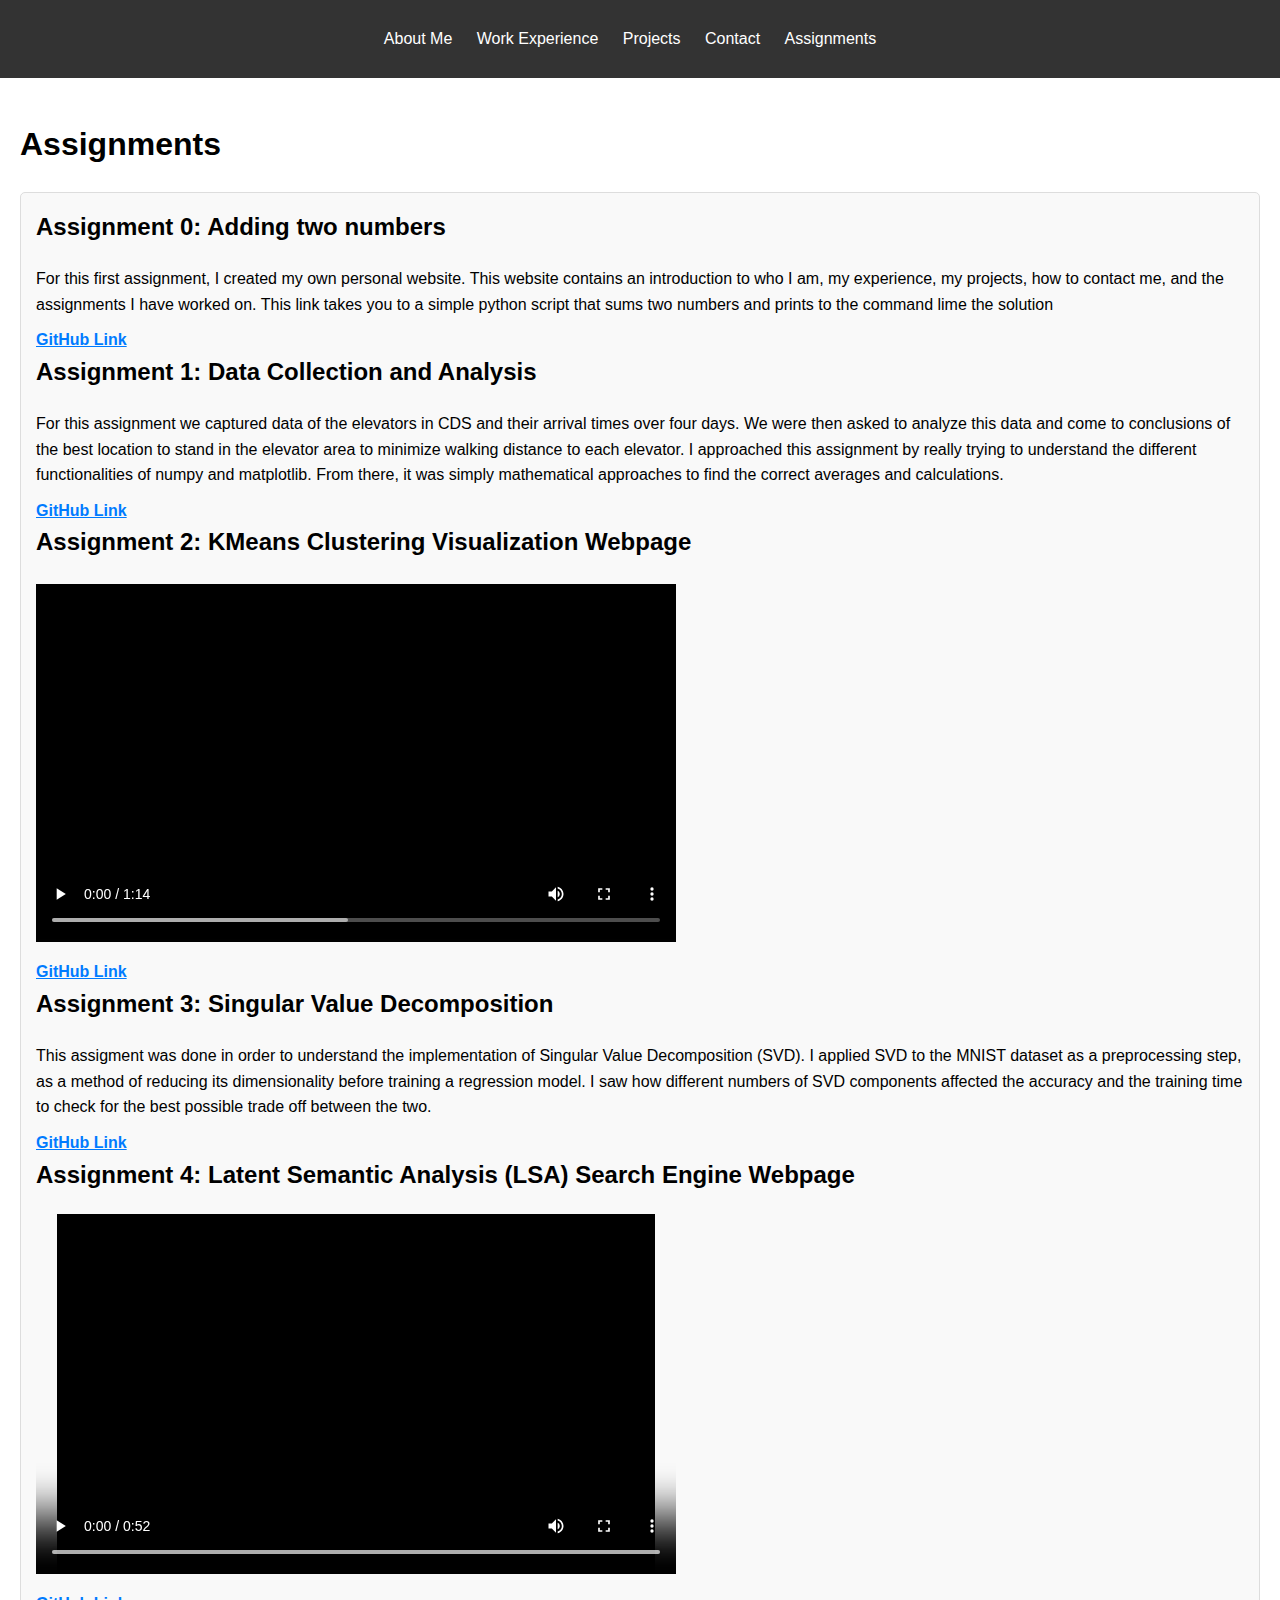
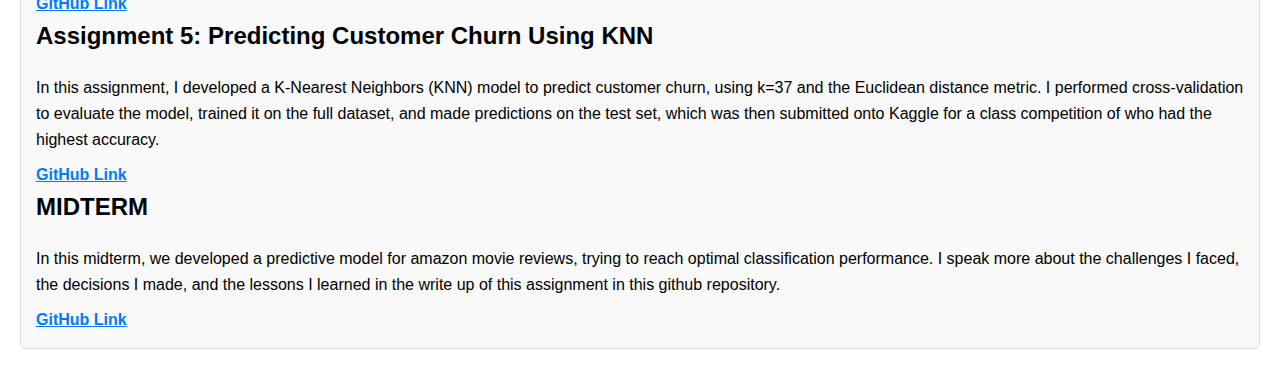
==== assignments.html @ 4a135018 "midterm added" ====
<!DOCTYPE html>
<html lang="en">
<head>
    <meta charset="UTF-8">
    <meta name="viewport" content="width=device-width, initial-scale=1.0">
    <title>Assignments</title>
    <link rel="stylesheet" href="styles.css">
</head>
<body>
    <!-- Navigation Menu -->
    <header>
        <nav>
            <ul>
                <li><a href="index.html">About Me</a></li>
                <li><a href="work-experience.html">Work Experience</a></li>
                <li><a href="projects.html">Projects</a></li>
                <li><a href="contact.html">Contact</a></li>
                <li><a href="assignments.html">Assignments</a></li> 
            </ul>
        </nav>
    </header>


    <main>
        <section>
            <h1>Assignments</h1>
            <div class="assignment-list">
                <div class="assignment">
                    <h2>Assignment 0: Adding two numbers</h2>
                    <p>For this first assignment, I created my own personal website. This website contains an introduction to who I am,
                         my experience, my projects, how to contact me, and the assignments I have worked on. This link takes you to a 
                         simple python script that sums two numbers and prints to the command lime the solution</p>
                    <a href="https://github.com/neermans/neermans-assignment-0">GitHub Link</a>
                
                    <h2>Assignment 1: Data Collection and Analysis</h2>
                    <p>For this assignment we captured data of the elevators in CDS and their arrival times over four days. We were then asked 
                        to analyze this data and come to conclusions of the best location to stand in the elevator area to minimize walking distance
                        to each elevator. I approached this assignment by really trying to understand the different functionalities of numpy and matplotlib. 
                        From there, it was simply mathematical approaches to find the correct averages and calculations. </p>
                    <a href="https://github.com/neermans/neermans-assignment-1">GitHub Link</a>

                    <h2>Assignment 2: KMeans Clustering Visualization Webpage</h2>
                    <video width="640" height="360" controls>
                        <source src="kmeans.mp4" type="video/mp4">
                    </video>
                    <a href="https://github.com/neermans/neermans-assignment-2">GitHub Link</a>

                    <h2>Assignment 3: Singular Value Decomposition</h2>
                    <p>This assigment was done in order to understand the implementation of Singular Value Decomposition (SVD). I applied SVD to the MNIST dataset
                        as a preprocessing step, as a method of reducing its dimensionality before training a regression model. I saw how different
                        numbers of SVD components affected the accuracy and the training time to check for the best possible trade off between the two.
                    </p>
                    <a href="https://github.com/neermans/neermans-assignment-3">GitHub Link</a>

                    <h2>Assignment 4: Latent Semantic Analysis (LSA) Search Engine Webpage</h2>
                    <video width="640" height="360" controls>
                        <source src="assignment4recording.mp4" type="video/mp4">
                    </video>
                    <a href="https://github.com/neermans/neermans-assignment-4">GitHub Link</a>

                    <h2>Assignment 5: Predicting Customer Churn Using KNN</h2>
                    <p>In this assignment, I developed a K-Nearest Neighbors (KNN) model to predict customer churn, 
                        using k=37 and the Euclidean distance metric. I performed cross-validation to evaluate the model, 
                        trained it on the full dataset, and made predictions on the test set, which was then submitted
                        onto Kaggle for a class competition of who had the highest accuracy.
                    </p>
                    <a href="https://github.com/neermans/neermans-assignment-5">GitHub Link</a>

                    <h2>MIDTERM</h2>
                    <p>In this midterm, we developed a predictive model for amazon movie reviews, trying to reach optimal classification
                        performance. I speak more about the challenges I faced, the decisions I made, and the lessons I learned in the write 
                        up of this assignment in this github repository. 
                    </p>
                    <a href="https://github.com/neermans/506_midterm/tree/main">GitHub Link</a>

                </div>
               
            </div>
        </section>
    </main>

</body>
</html>
---- styles.css ----
body {
    font-family: Arial, sans-serif;
    margin: 0;
    padding: 0;
    line-height: 1.6;
    box-sizing: border-box;
}

*, *::before, *::after {
    box-sizing: inherit; 
}

header {
    background-color: #333;
    color: #fff;
    padding: 10px 0;
}

nav ul {
    list-style-type: none;
    padding: 0;
    text-align: center;
}

nav ul li {
    display: inline;
    margin-right: 20px;
}

nav ul li a {
    color: #fff;
    text-decoration: none;
}

a {
    color: #007BFF;  
    text-decoration: underline;
}

main {
    padding: 20px;
}

section {
    margin-bottom: 20px;
}

.assignment-list {
    margin-top: 20px;
}

.assignment {
    border: 1px solid #ddd;
    padding: 15px;
    margin-bottom: 15px;
    background-color: #f9f9f9;
    border-radius: 5px;
}

.assignment h2 {
    margin-top: 0; 
}

.assignment p {
    margin-bottom: 10px;
}

.assignment a {
    display: block;
    color: #007BFF;  
    text-decoration: underline;
    margin-top: 10px;
    font-weight: bold;
}
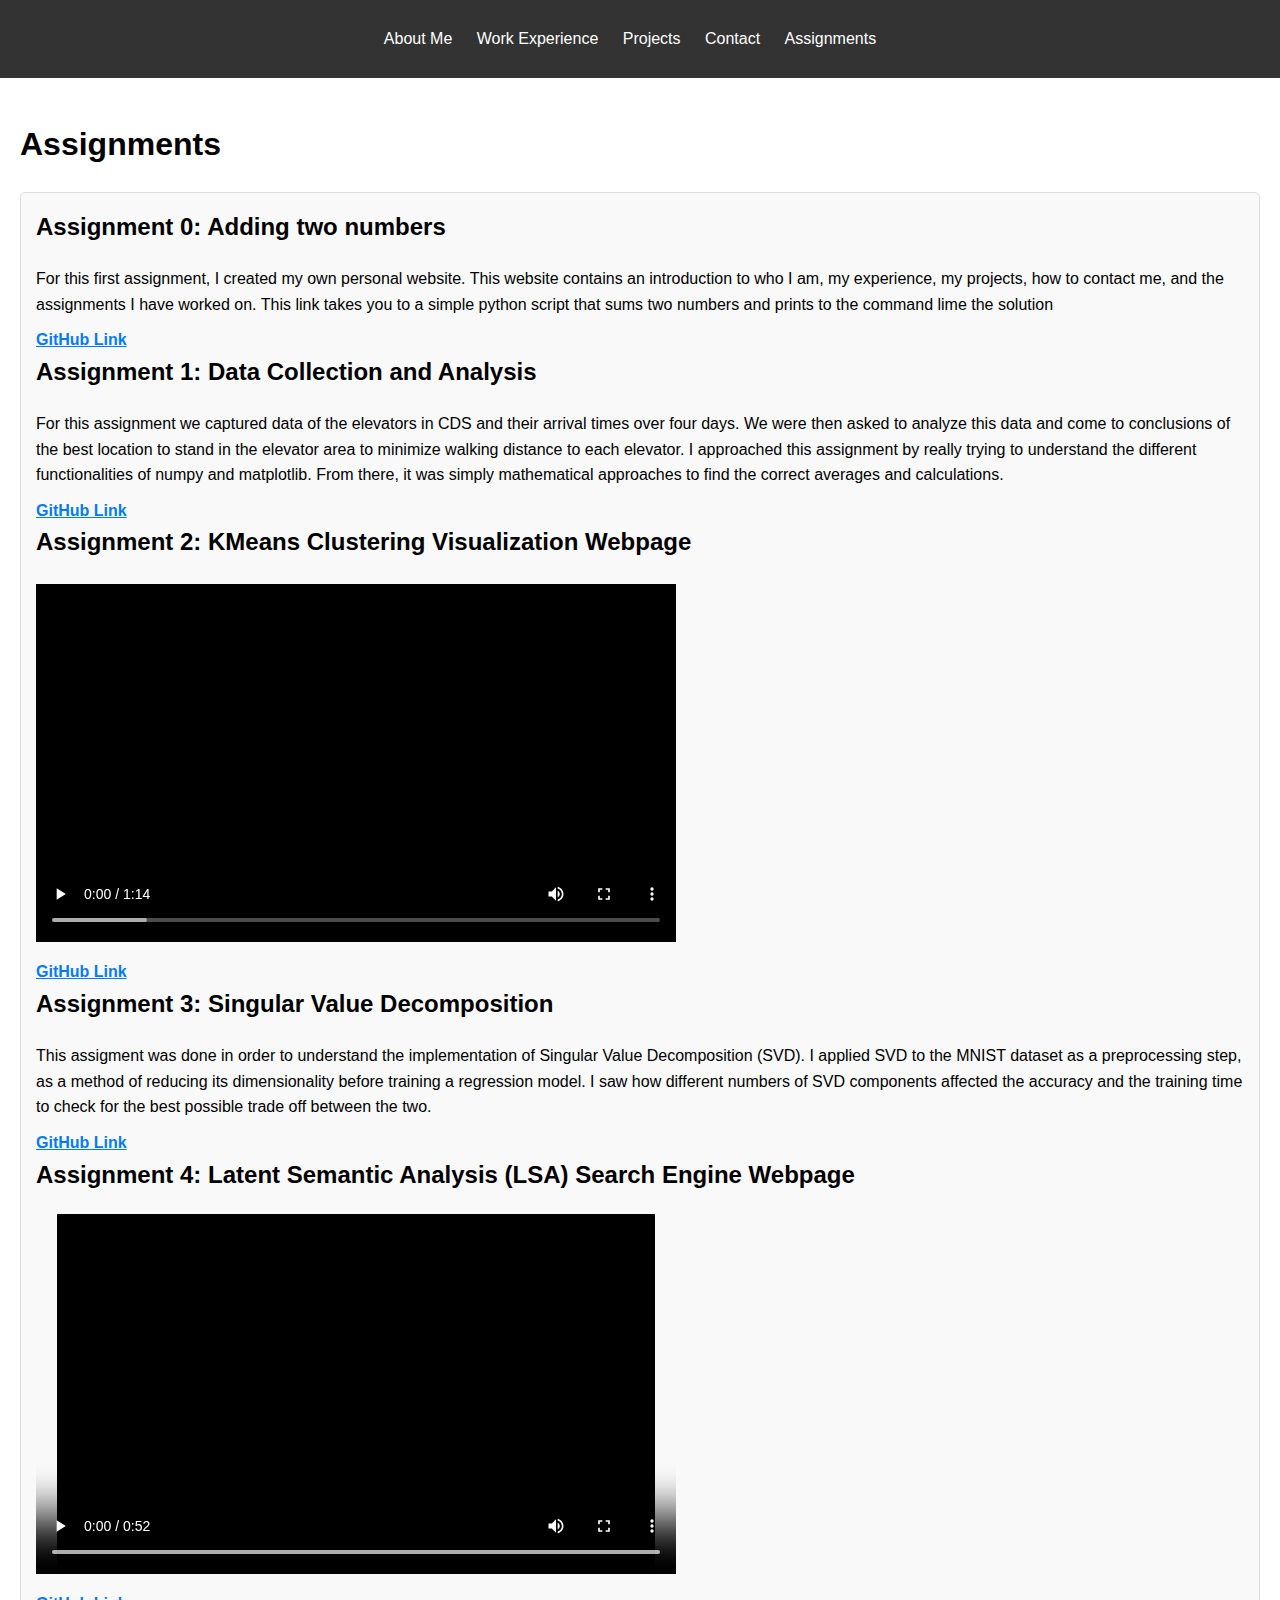
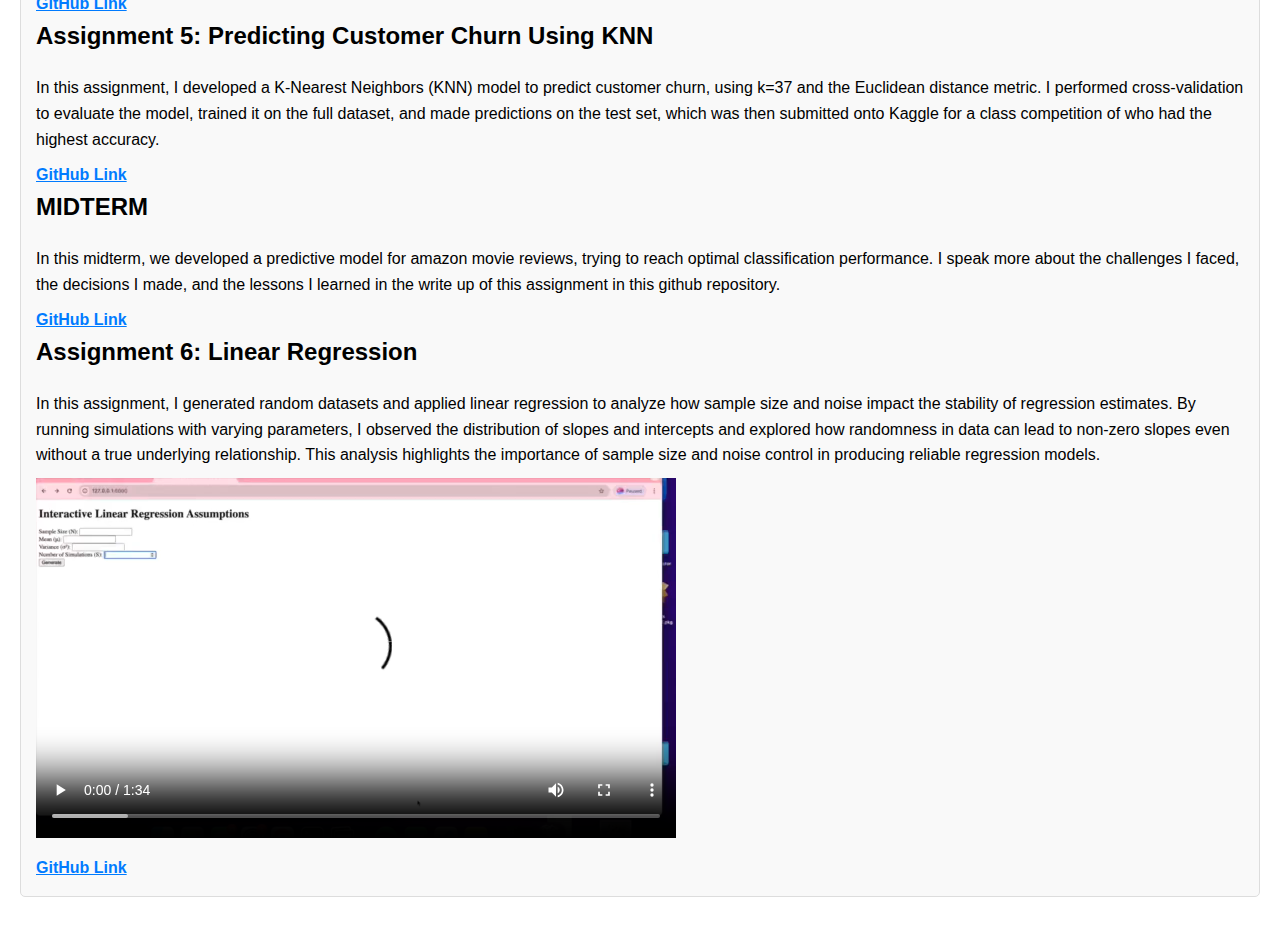
==== commit b1c1dd7b: "added assignment 6" ====
--- a/assignments.html
+++ b/assignments.html
@@ -73,6 +73,16 @@
                     </p>
                     <a href="https://github.com/neermans/506_midterm/tree/main">GitHub Link</a>
 
+                    <h2>Assignment 6: Linear Regression</h2>
+                    <p>In this assignment, I generated random datasets and applied linear regression to analyze how sample size and noise impact
+                        the stability of regression estimates. By running simulations with varying parameters, I observed the distribution of slopes 
+                        and intercepts and explored how randomness in data can lead to non-zero slopes even without a true underlying relationship. 
+                        This analysis highlights the importance of sample size and noise control in producing reliable regression models.
+                    </p>
+                    <video width="640" height="360" controls>
+                        <source src="neermans-assignment-6.mp4" type="video/mp4">
+                    </video>
+                    <a href="https://github.com/neermans/neermans-assignment-6">GitHub Link</a>
                 </div>
                
             </div>
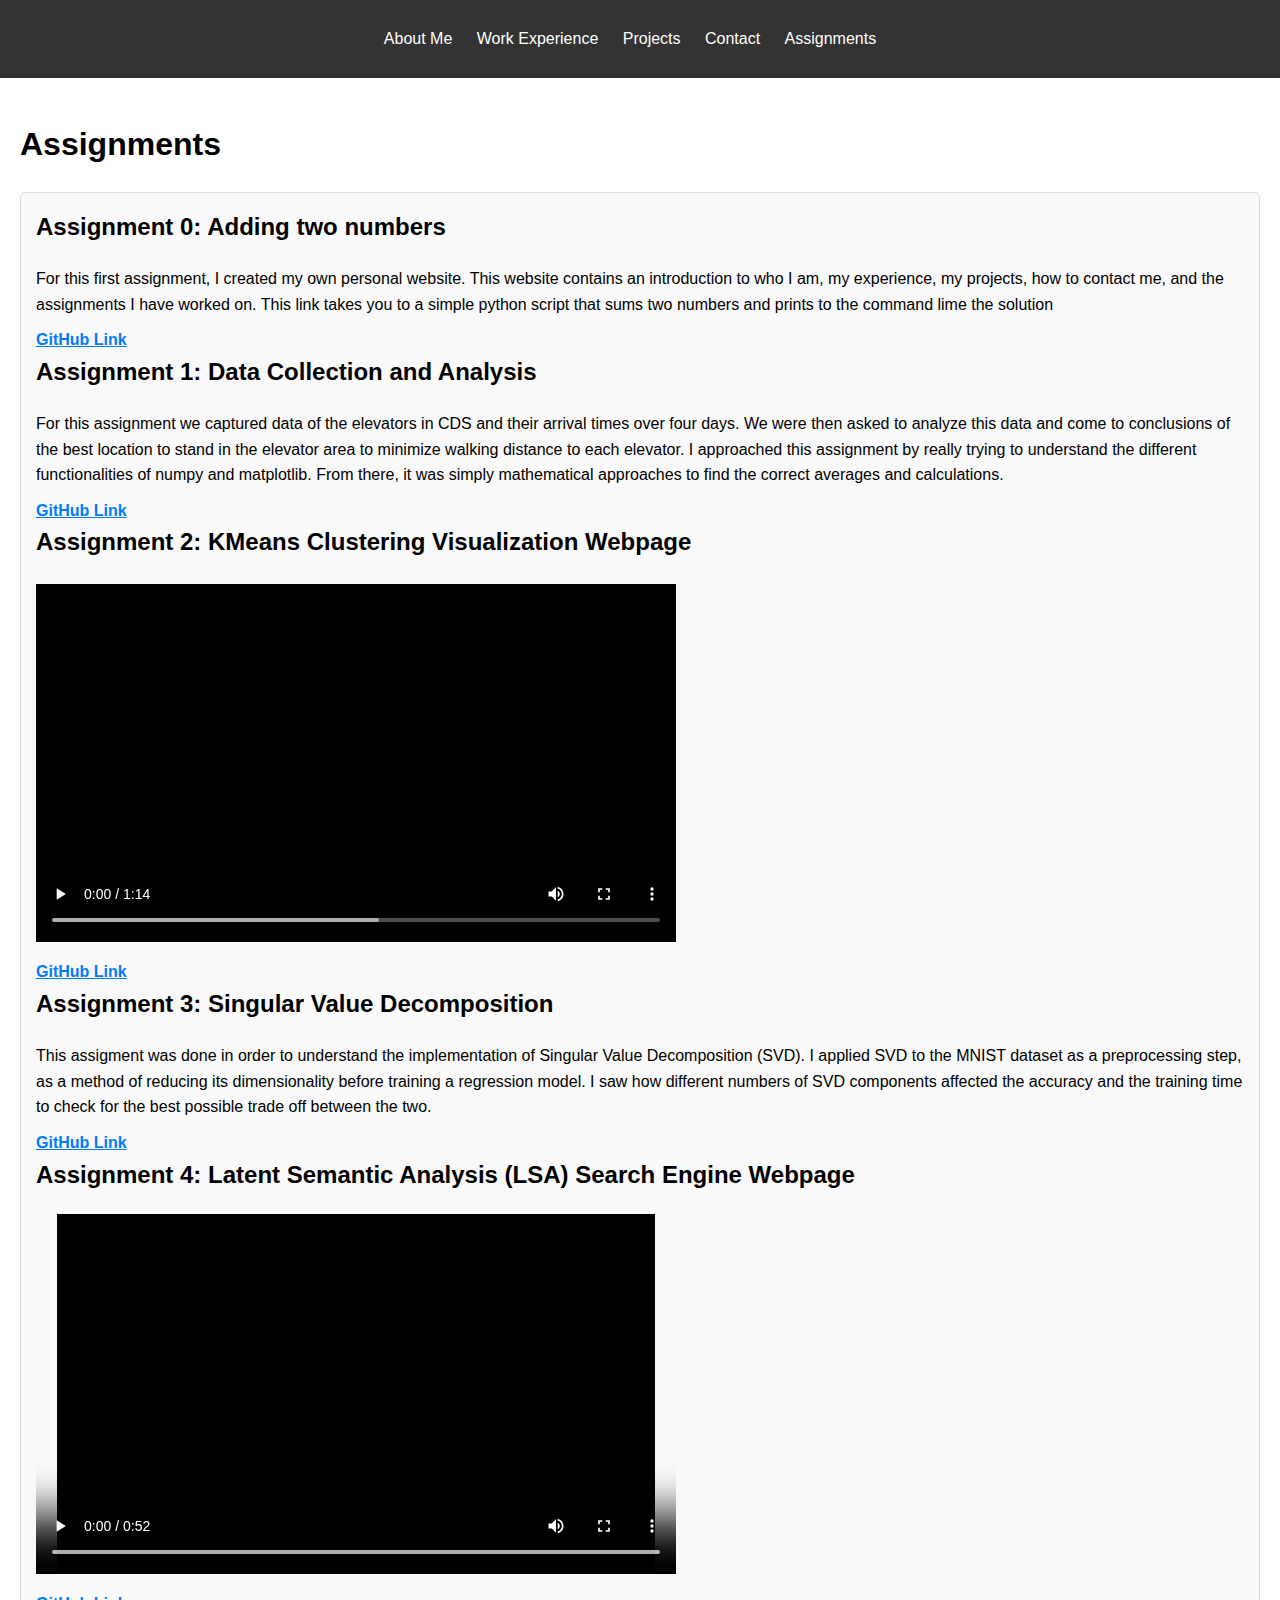
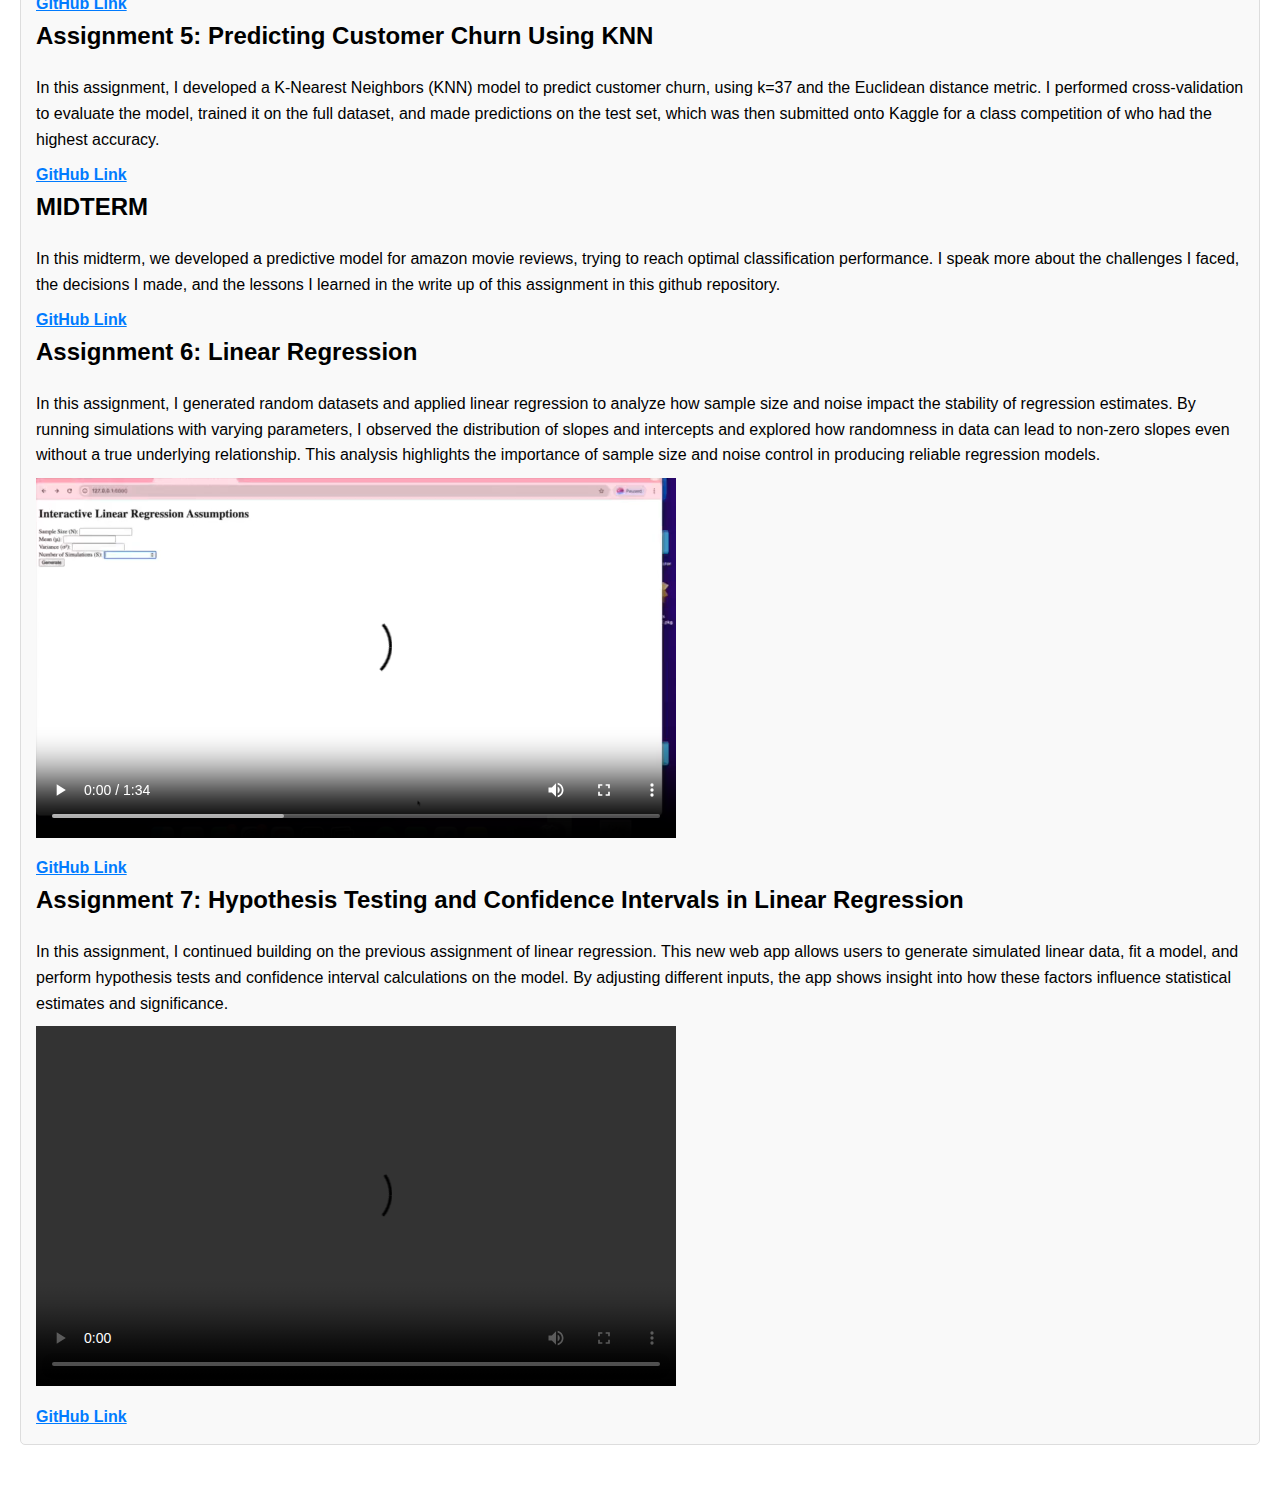
==== commit 0d99d29b: "assignment 7 added" ====
--- a/assignments.html
+++ b/assignments.html
@@ -83,6 +83,16 @@
                         <source src="neermans-assignment-6.mp4" type="video/mp4">
                     </video>
                     <a href="https://github.com/neermans/neermans-assignment-6">GitHub Link</a>
+
+                    <h2>Assignment 7: Hypothesis Testing and Confidence Intervals in Linear Regression</h2>
+                    <p>In this assignment, I continued building on the previous assignment of linear regression. This new web app allows users to 
+                        generate simulated linear data, fit a model, and perform hypothesis tests and confidence interval calculations on the model. 
+                        By adjusting different inputs, the app shows insight into how these factors influence statistical estimates and significance. 
+                    </p>
+                    <video width="640" height="360" controls>
+                        <source src="assignment7.mp4" type="video/mp4">
+                    </video>
+                    <a href="https://github.com/neermans/neermans-assignment-7">GitHub Link</a>
                 </div>
                
             </div>
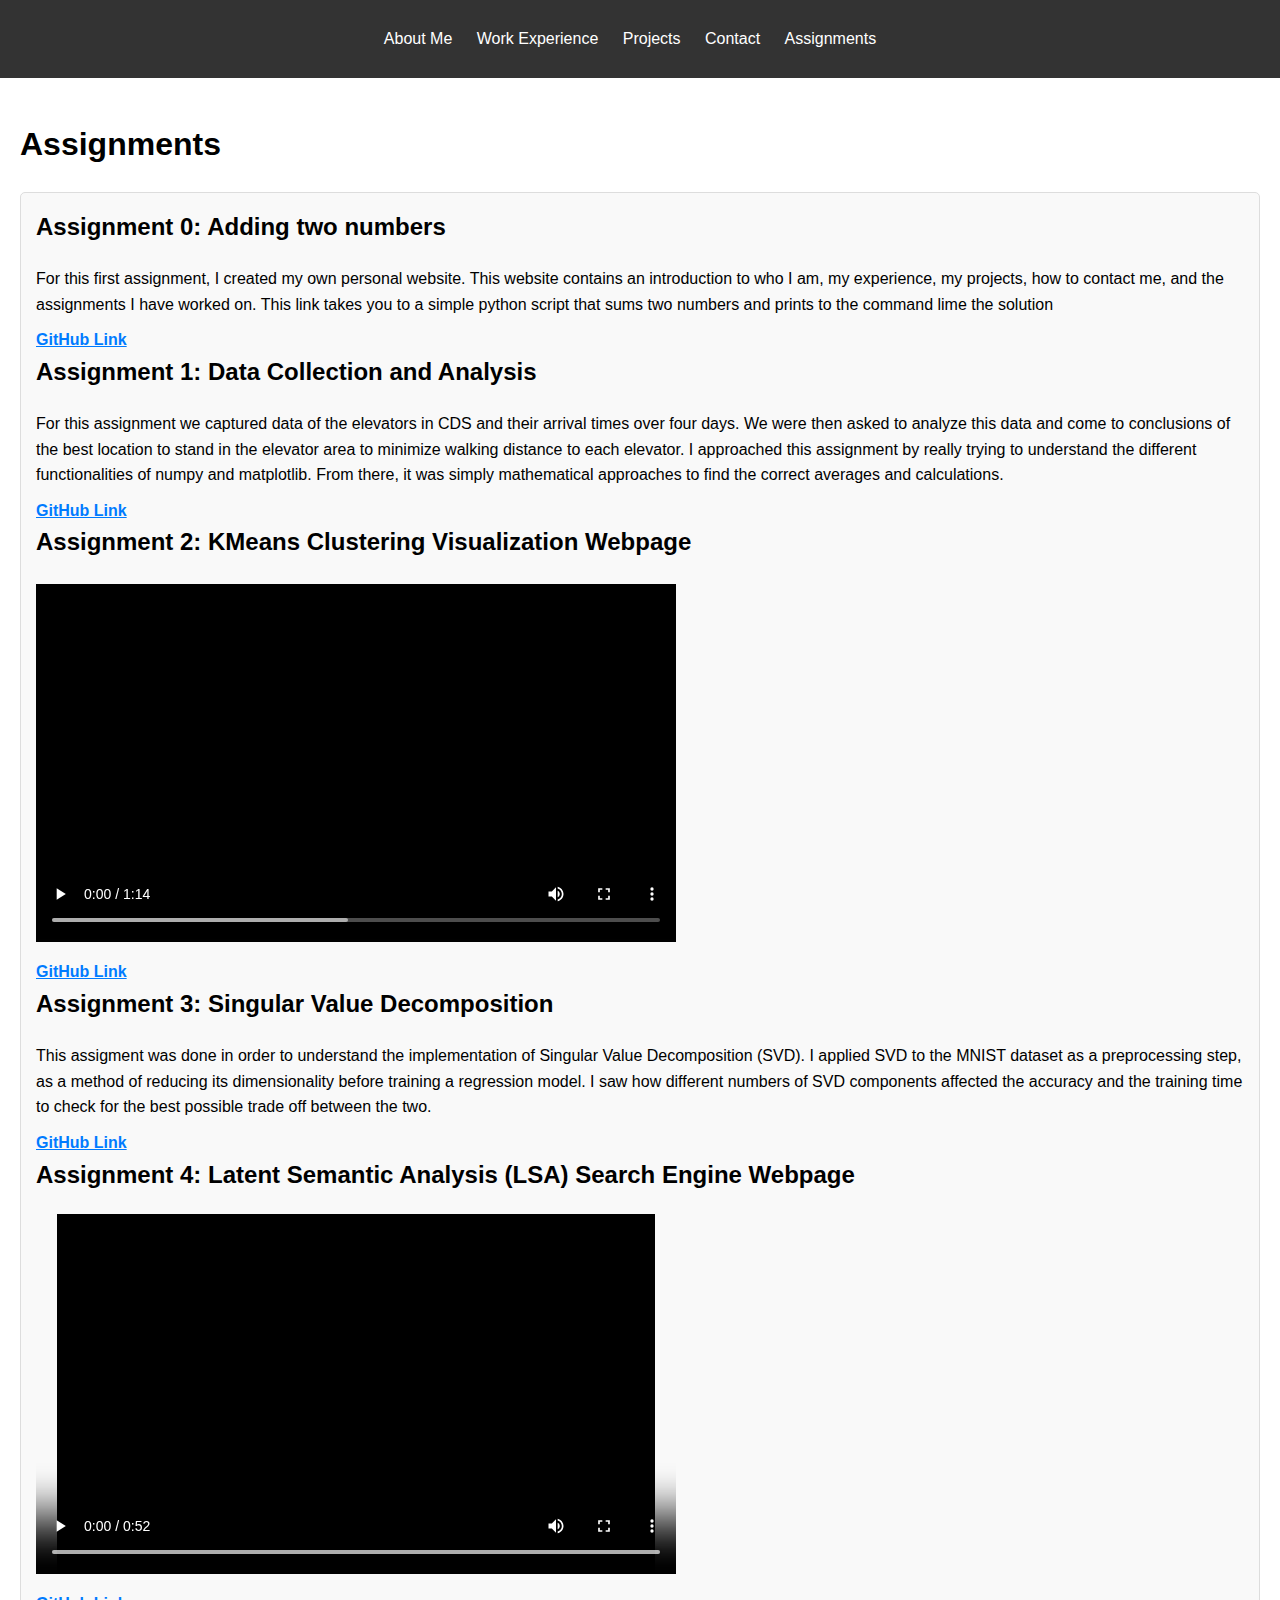
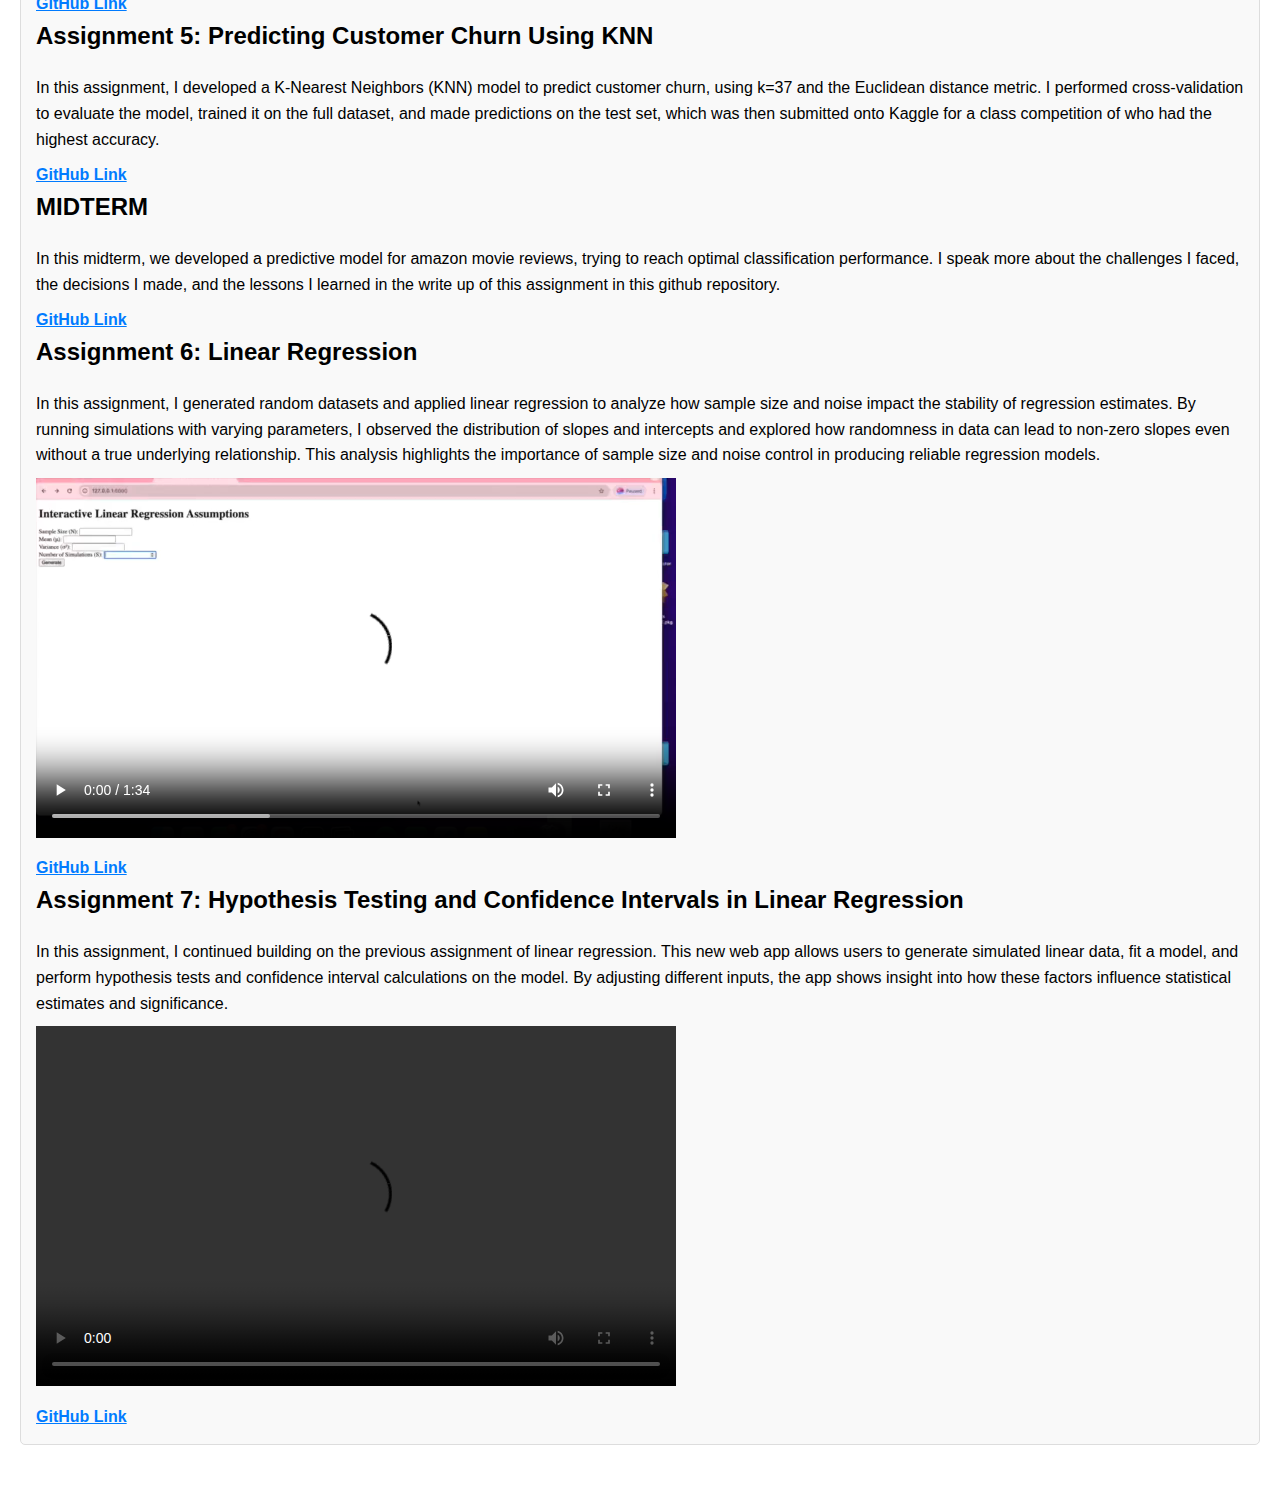
==== commit b2a99547: "changed film name" ====
--- a/assignments.html
+++ b/assignments.html
@@ -90,7 +90,7 @@
                         By adjusting different inputs, the app shows insight into how these factors influence statistical estimates and significance. 
                     </p>
                     <video width="640" height="360" controls>
-                        <source src="assignment7.mp4" type="video/mp4">
+                        <source src="assignment7.mov" type="video/mp4">
                     </video>
                     <a href="https://github.com/neermans/neermans-assignment-7">GitHub Link</a>
                 </div>
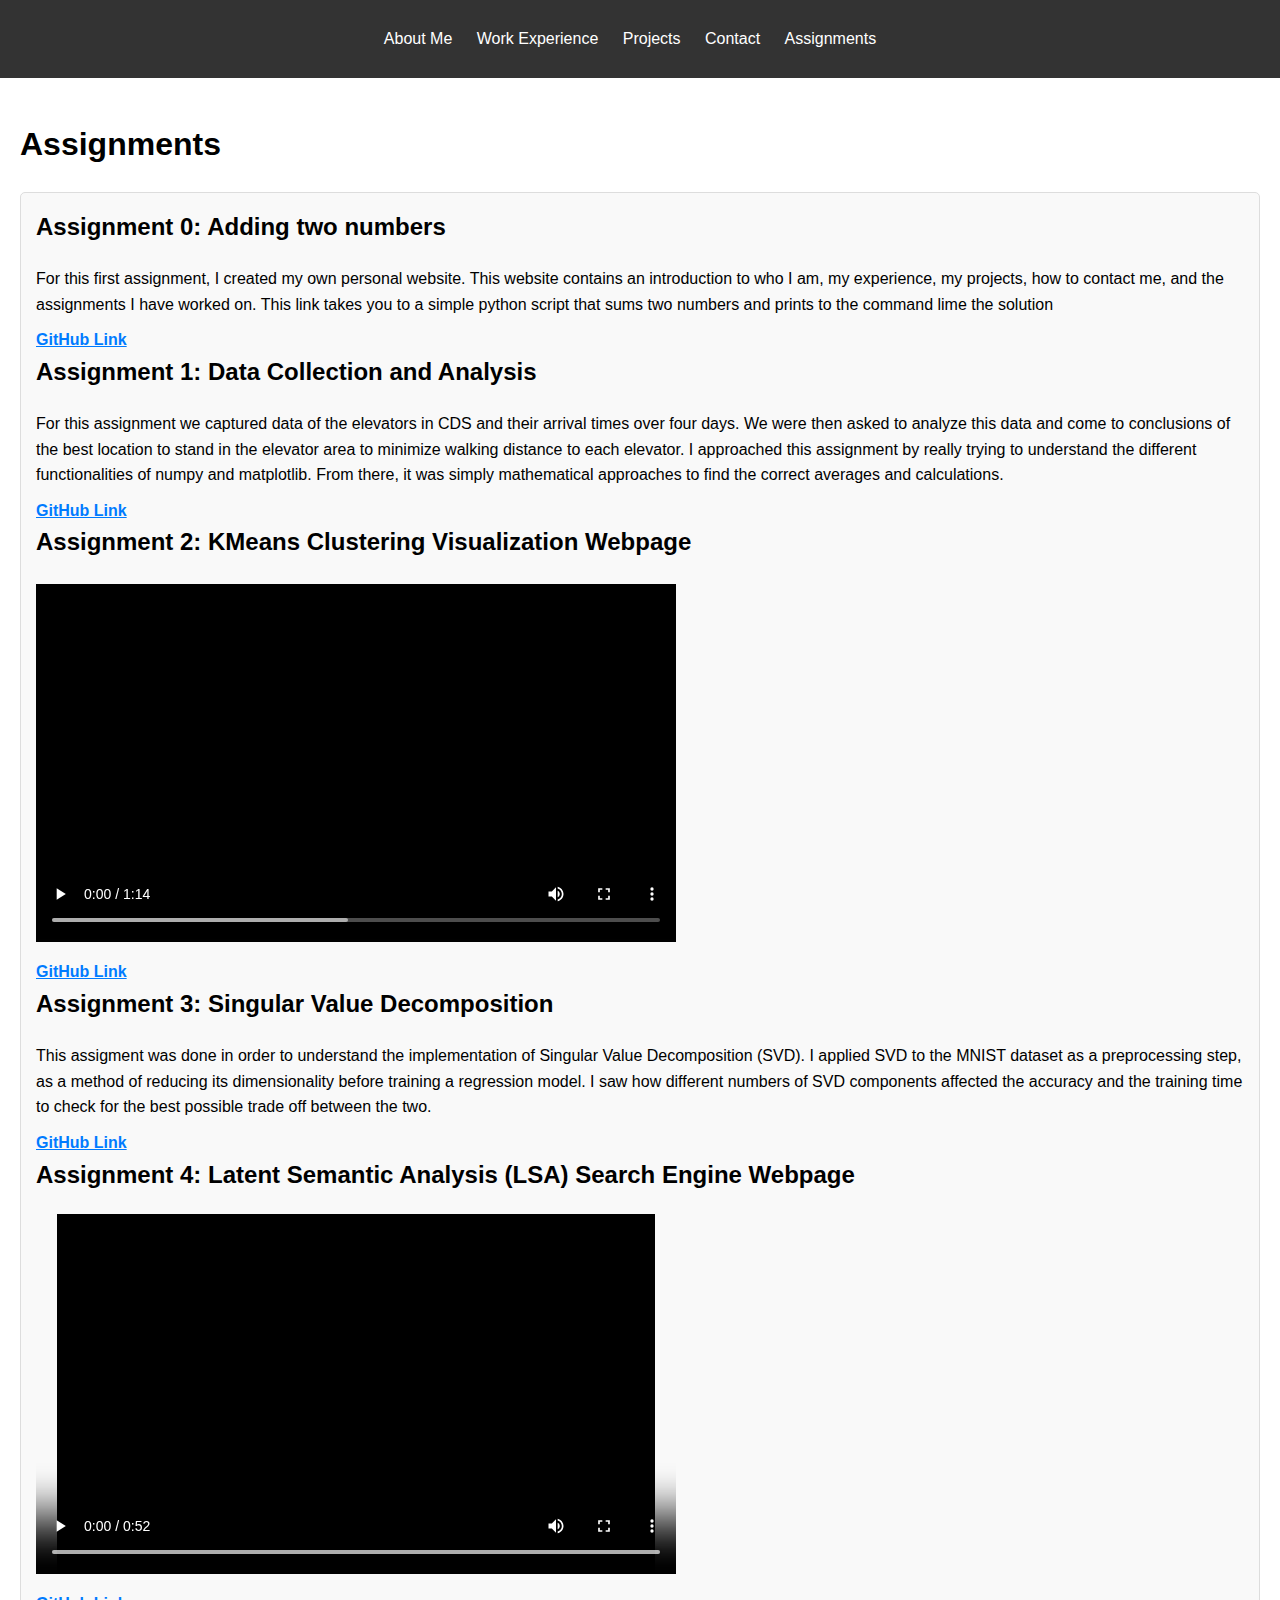
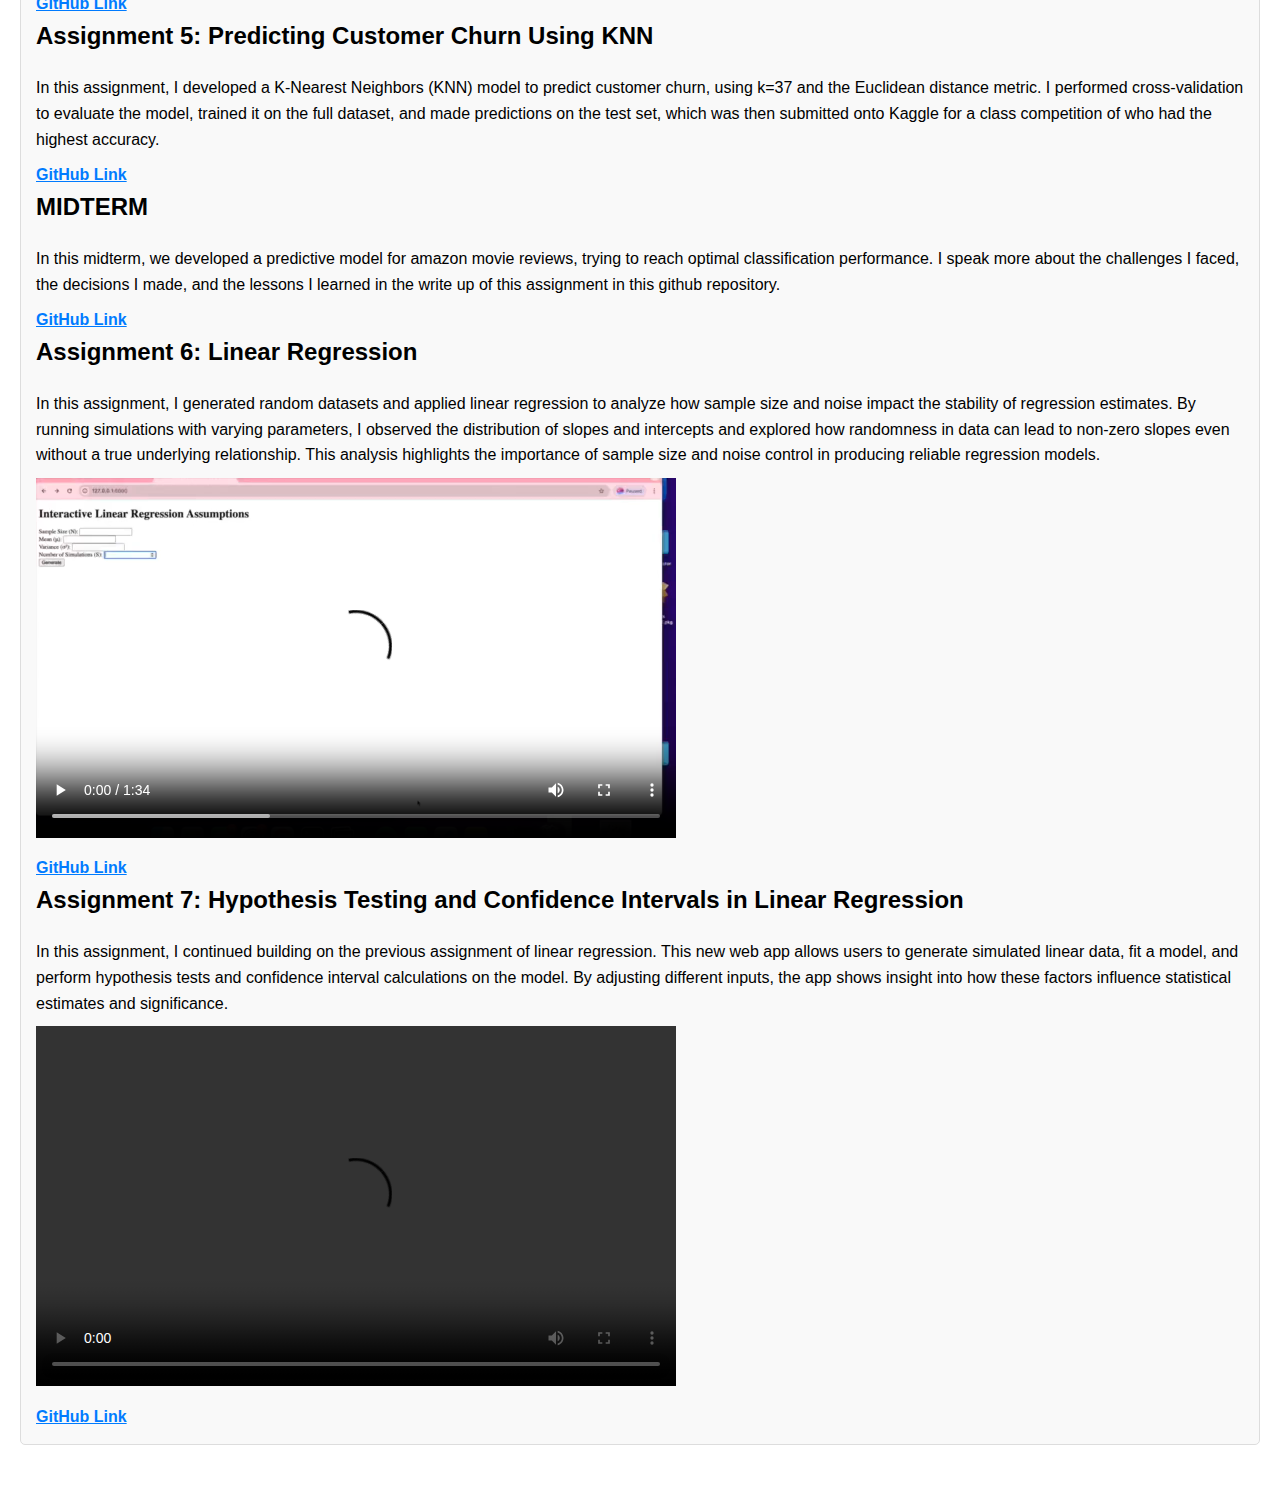
==== commit a82ecaf9: "converted clip to mp4" ====
--- a/assignments.html
+++ b/assignments.html
@@ -90,7 +90,7 @@
                         By adjusting different inputs, the app shows insight into how these factors influence statistical estimates and significance. 
                     </p>
                     <video width="640" height="360" controls>
-                        <source src="assignment7.mov" type="video/mp4">
+                        <source src="assignment7.mp4" type="video/mp4">
                     </video>
                     <a href="https://github.com/neermans/neermans-assignment-7">GitHub Link</a>
                 </div>
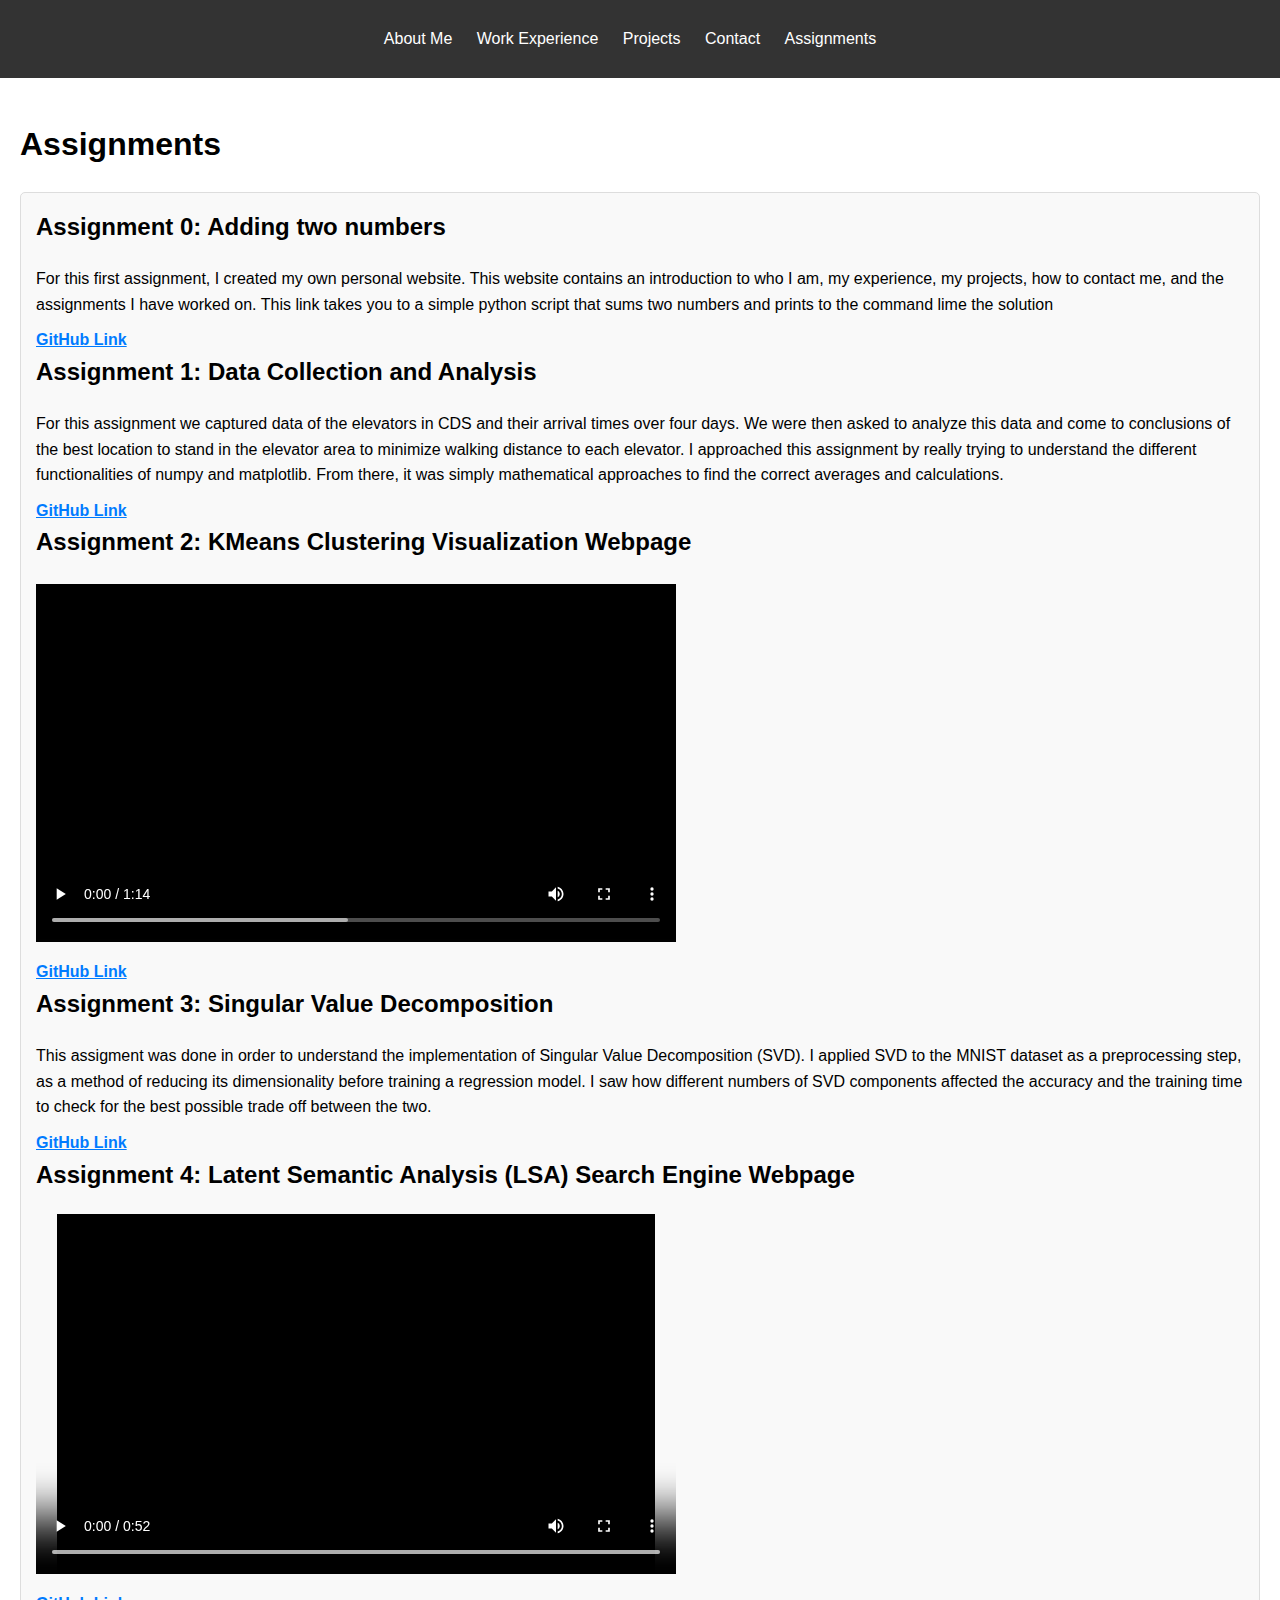
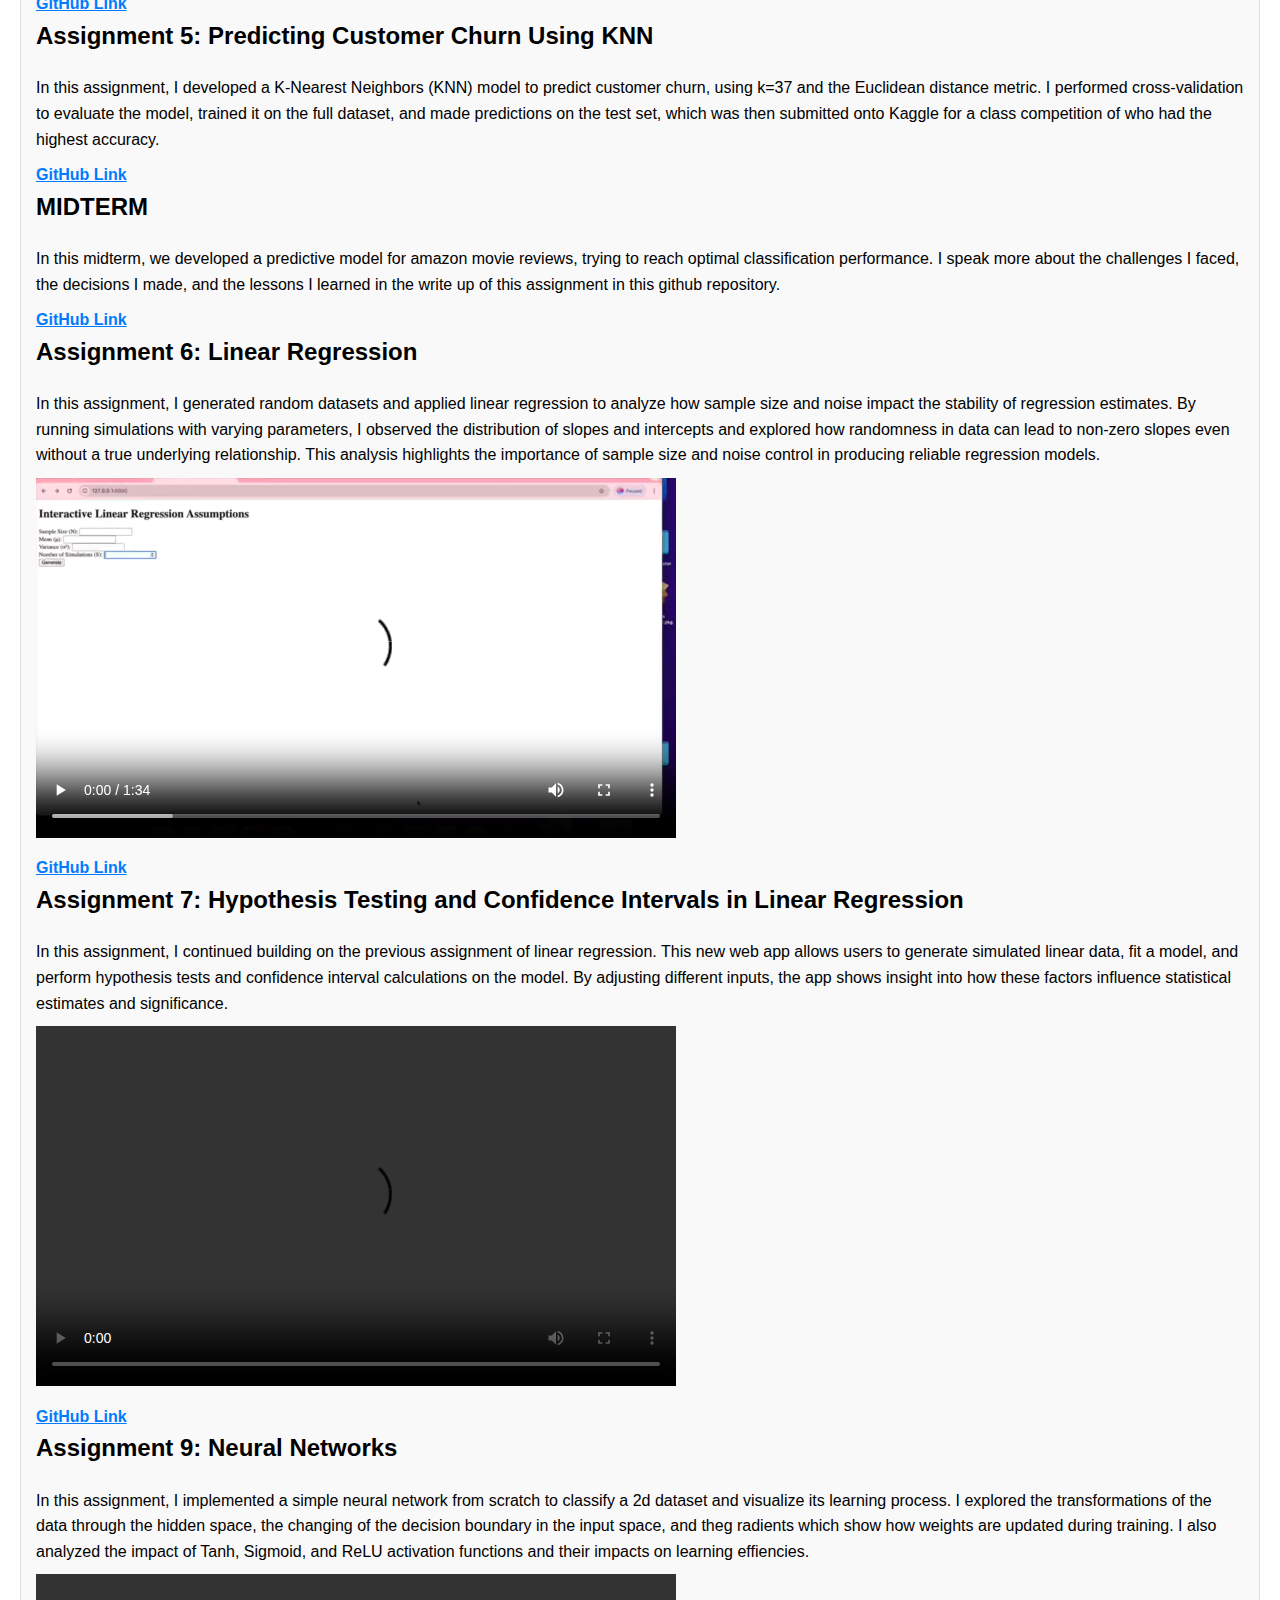
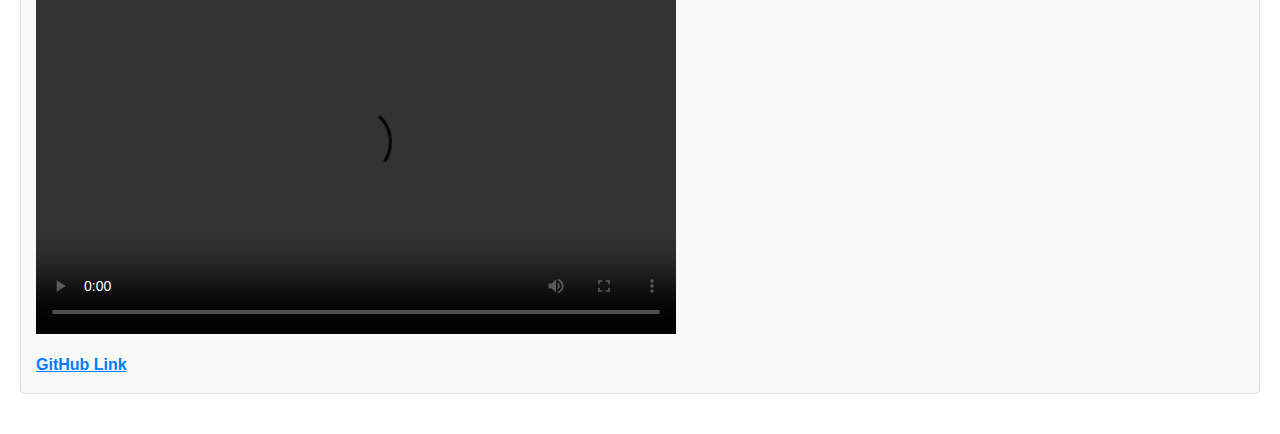
==== commit 568f13a5: "assignment 9 added" ====
--- a/assignments.html
+++ b/assignments.html
@@ -93,6 +93,17 @@
                         <source src="assignment7.mp4" type="video/mp4">
                     </video>
                     <a href="https://github.com/neermans/neermans-assignment-7">GitHub Link</a>
+
+                    <h2>Assignment 9: Neural Networks</h2>
+                    <p>In this assignment, I implemented a simple neural network from scratch to classify a 2d dataset and visualize its learning process.
+                        I explored the transformations of the data through the hidden space, the changing of the decision boundary in the input space, 
+                        and theg radients which show how weights are updated during training. I also analyzed the impact of Tanh, Sigmoid, and ReLU activation
+                        functions and their impacts on learning effiencies.
+                    </p>
+                    <video width="640" height="360" controls>
+                        <source src="assignment9.mp4" type="video/mp4">
+                    </video>
+                    <a href="https://github.com/neermans/neermans-assignment-9">GitHub Link</a>
                 </div>
                
             </div>
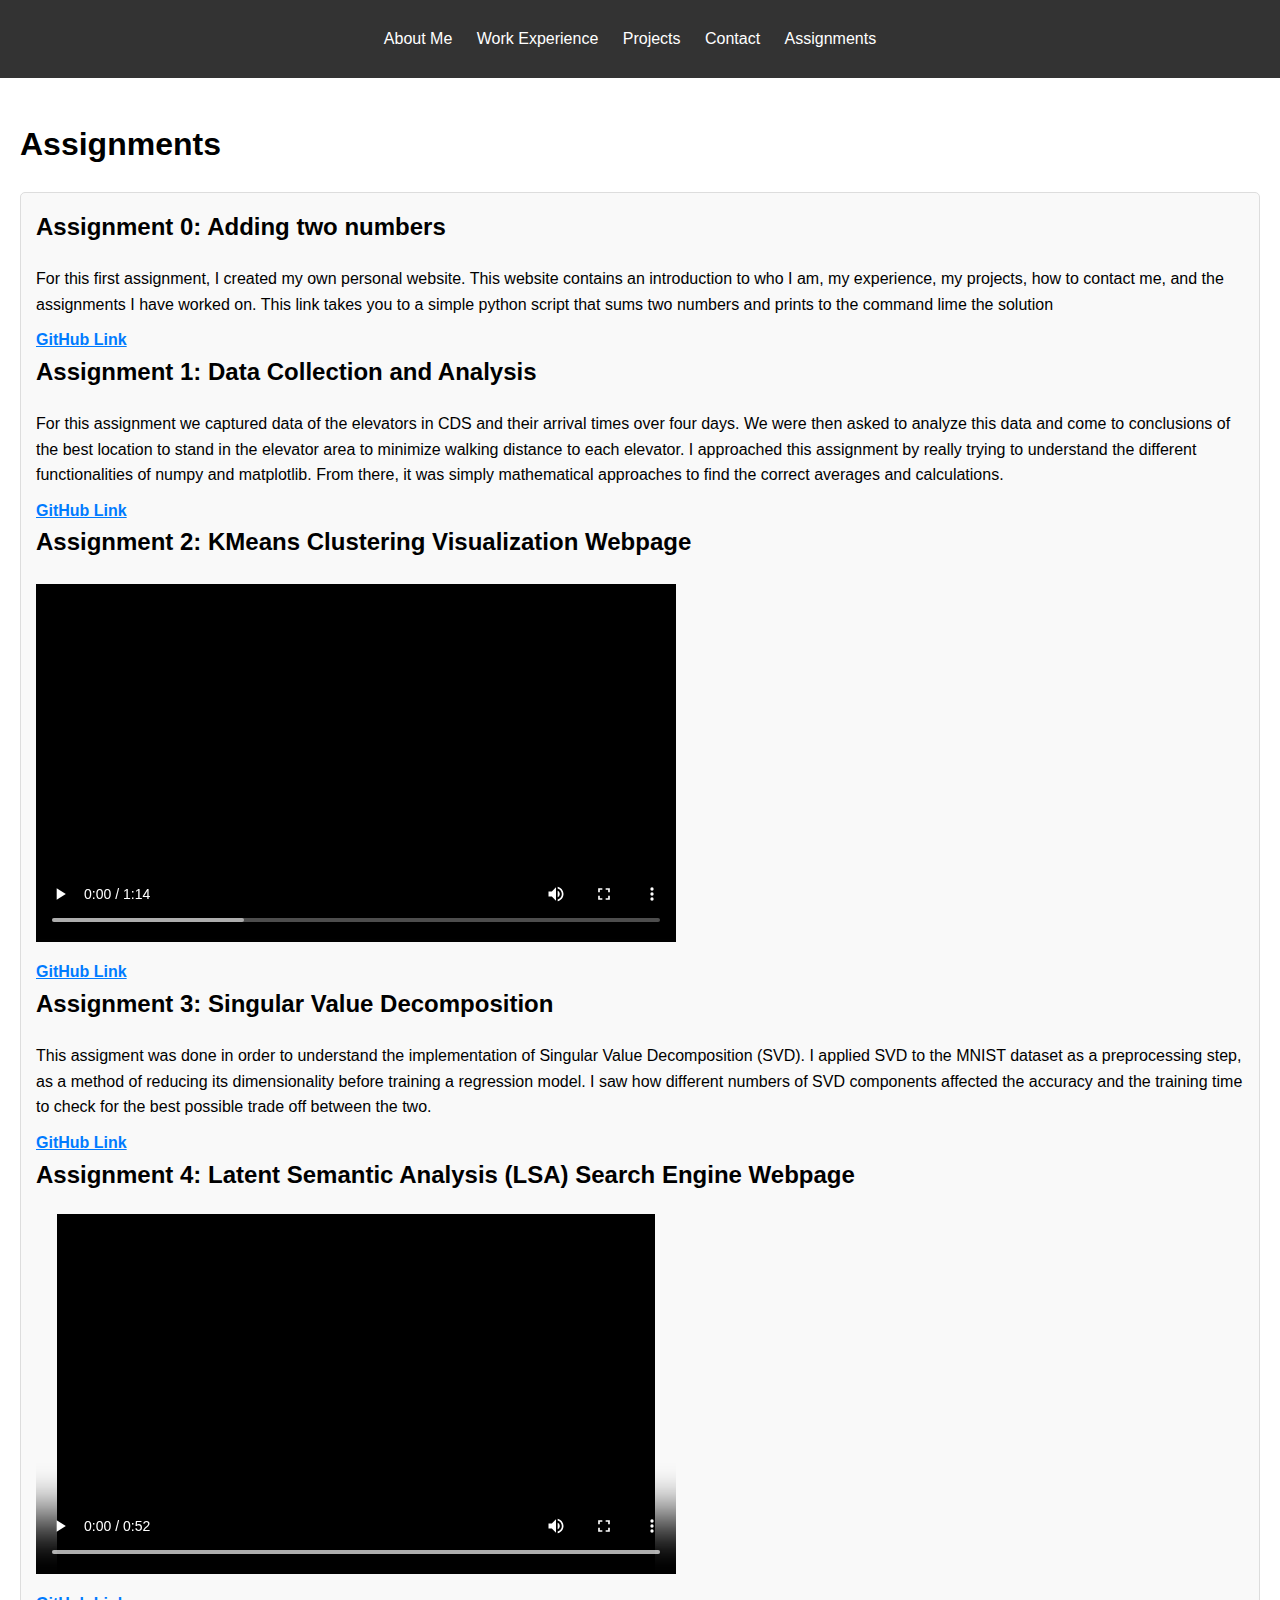
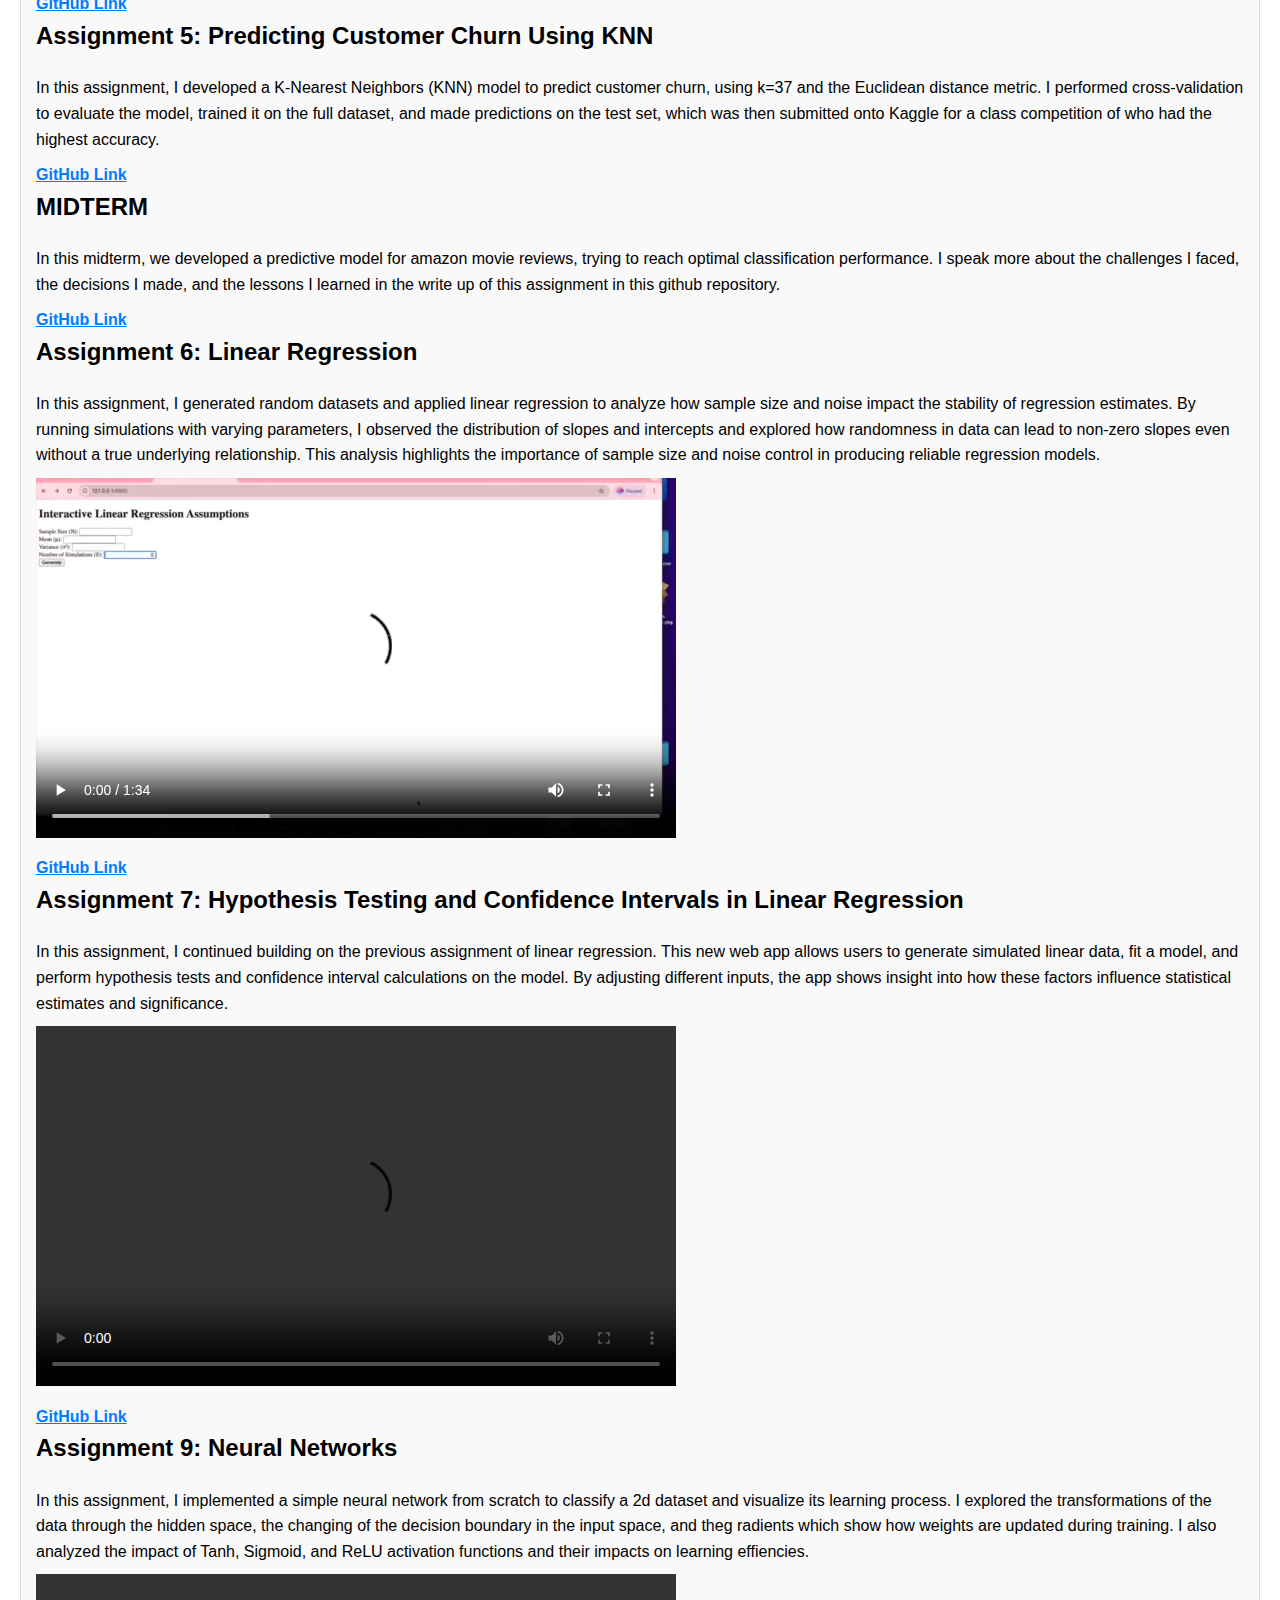
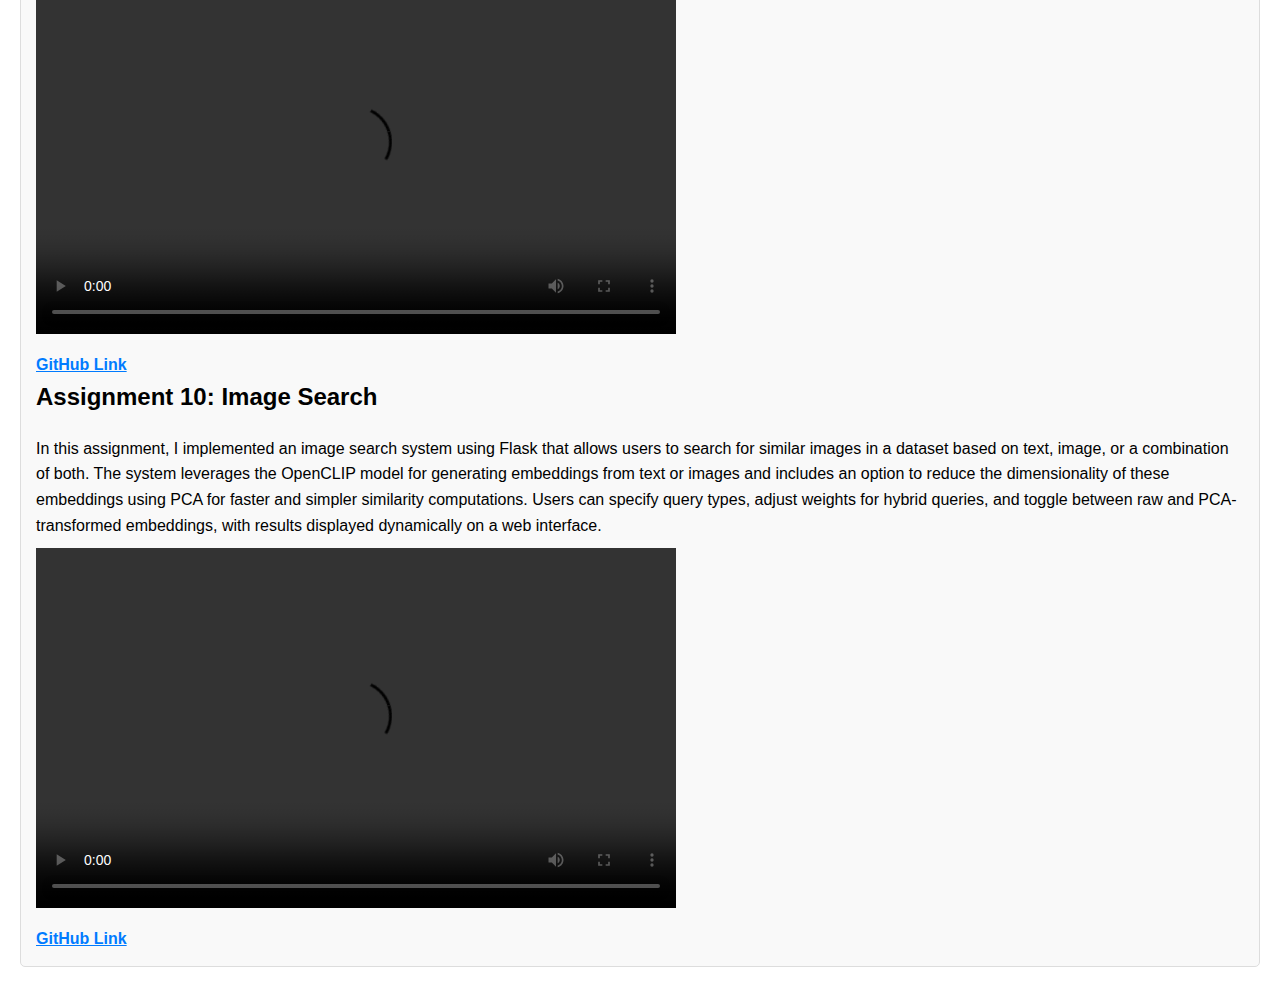
==== commit 0dbfb0ab: "added assignment 10" ====
--- a/assignments.html
+++ b/assignments.html
@@ -104,6 +104,19 @@
                         <source src="assignment9.mp4" type="video/mp4">
                     </video>
                     <a href="https://github.com/neermans/neermans-assignment-9">GitHub Link</a>
+
+                    <h2>Assignment 10: Image Search</h2>
+                    <p>In this assignment, I implemented an image search system using Flask that allows users to search 
+                        for similar images in a dataset based on text, image, or a combination of both. The system leverages the 
+                        OpenCLIP model for generating embeddings from text or images and includes an option to reduce the dimensionality 
+                        of these embeddings using PCA for faster and simpler similarity computations. Users can specify query types, 
+                        adjust weights for hybrid queries, and toggle between raw and PCA-transformed embeddings, with results displayed 
+                        dynamically on a web interface.
+                    </p>
+                    <video width="640" height="360" controls>
+                        <source src="assignment10.mp4" type="video/mp4">
+                    </video>
+                    <a href="https://github.com/neermans/neermans-assignment-10">GitHub Link</a>
                 </div>
                
             </div>
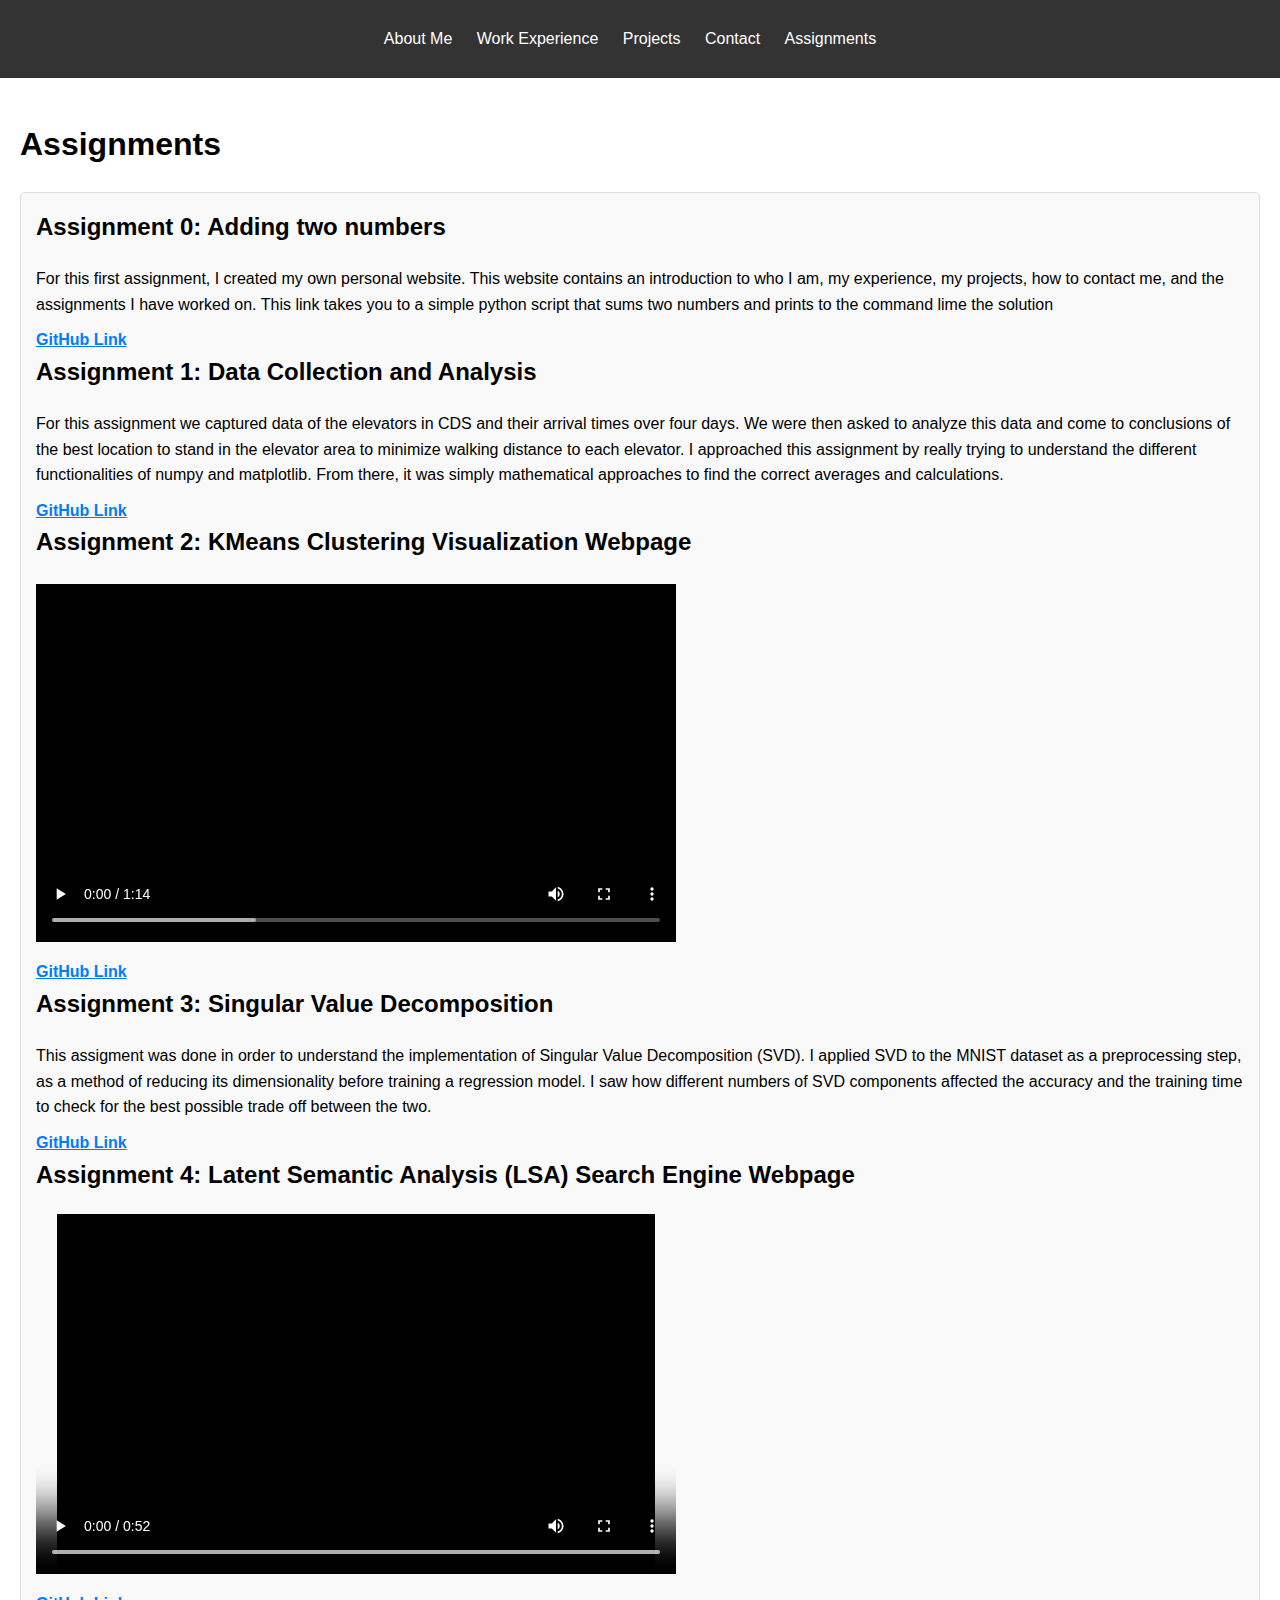
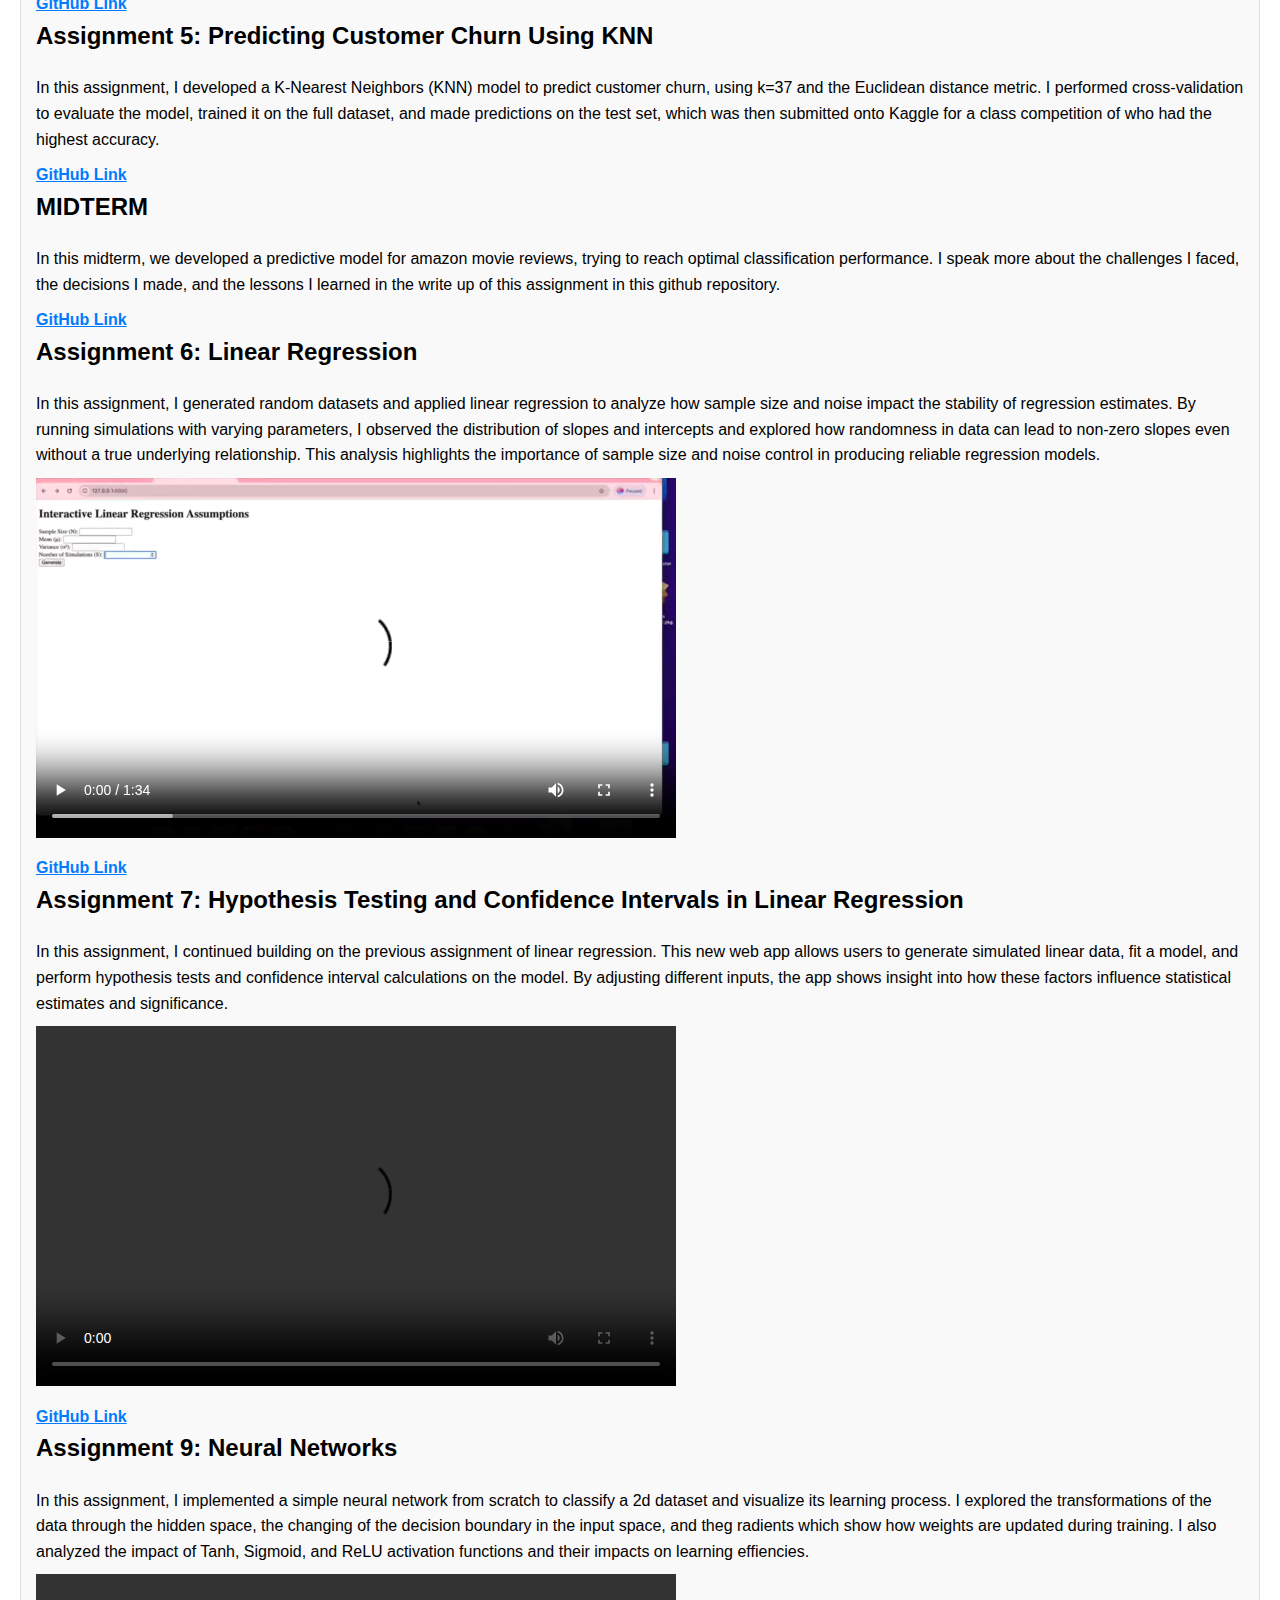
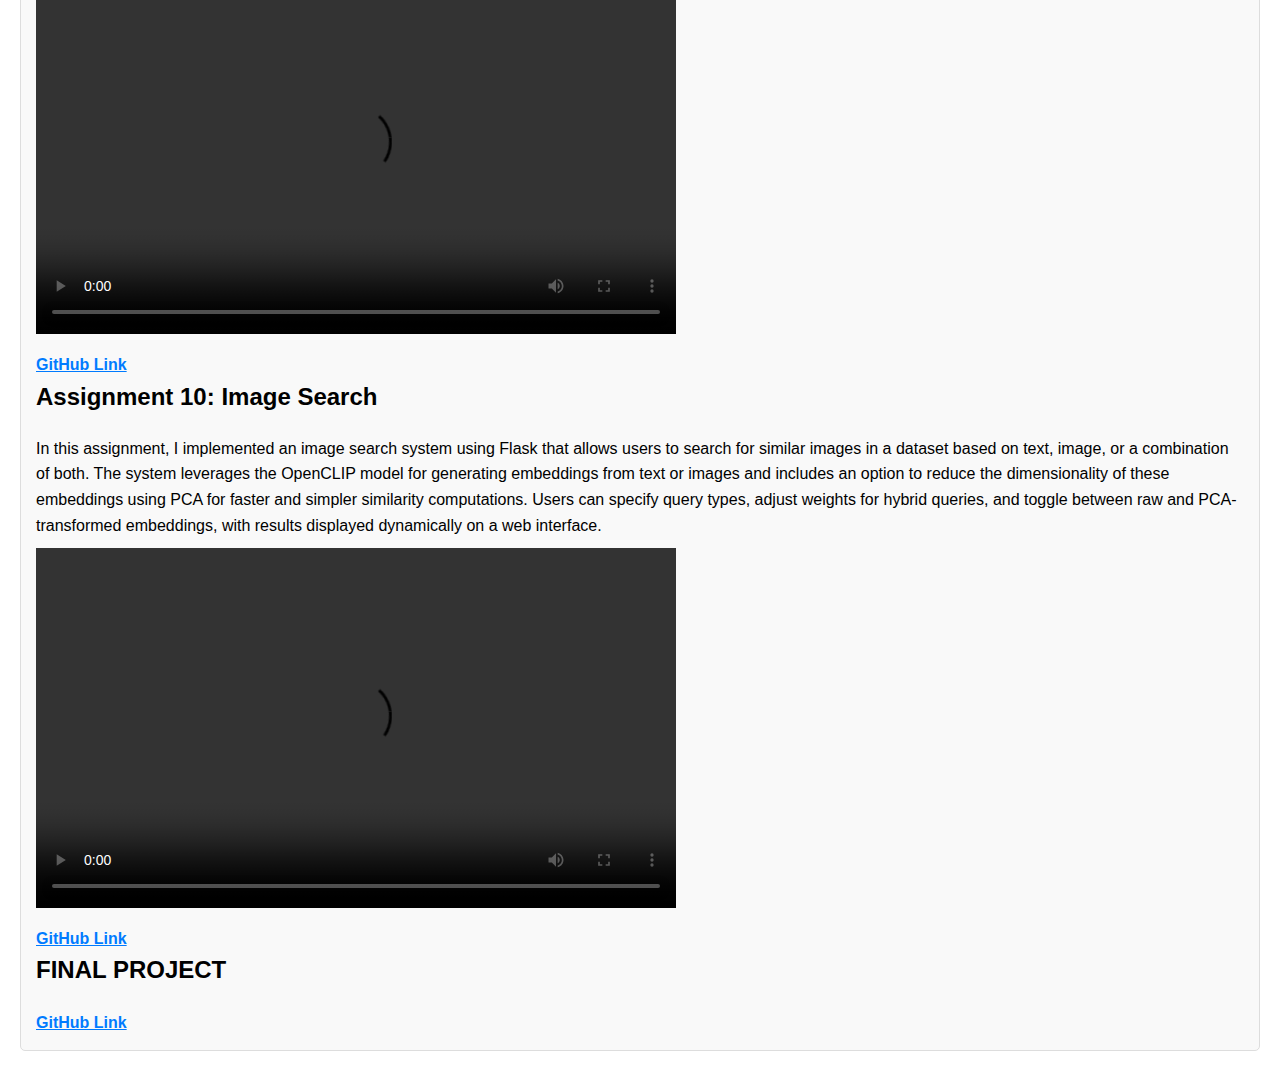
==== commit c307333d: "added final assignment" ====
--- a/assignments.html
+++ b/assignments.html
@@ -117,6 +117,10 @@
                         <source src="assignment10.mp4" type="video/mp4">
                     </video>
                     <a href="https://github.com/neermans/neermans-assignment-10">GitHub Link</a>
+
+
+                    <h2>FINAL PROJECT</h2>
+                    <a href="https://github.com/neermans/CS506-Final-Project">GitHub Link</a>
                 </div>
                
             </div>
